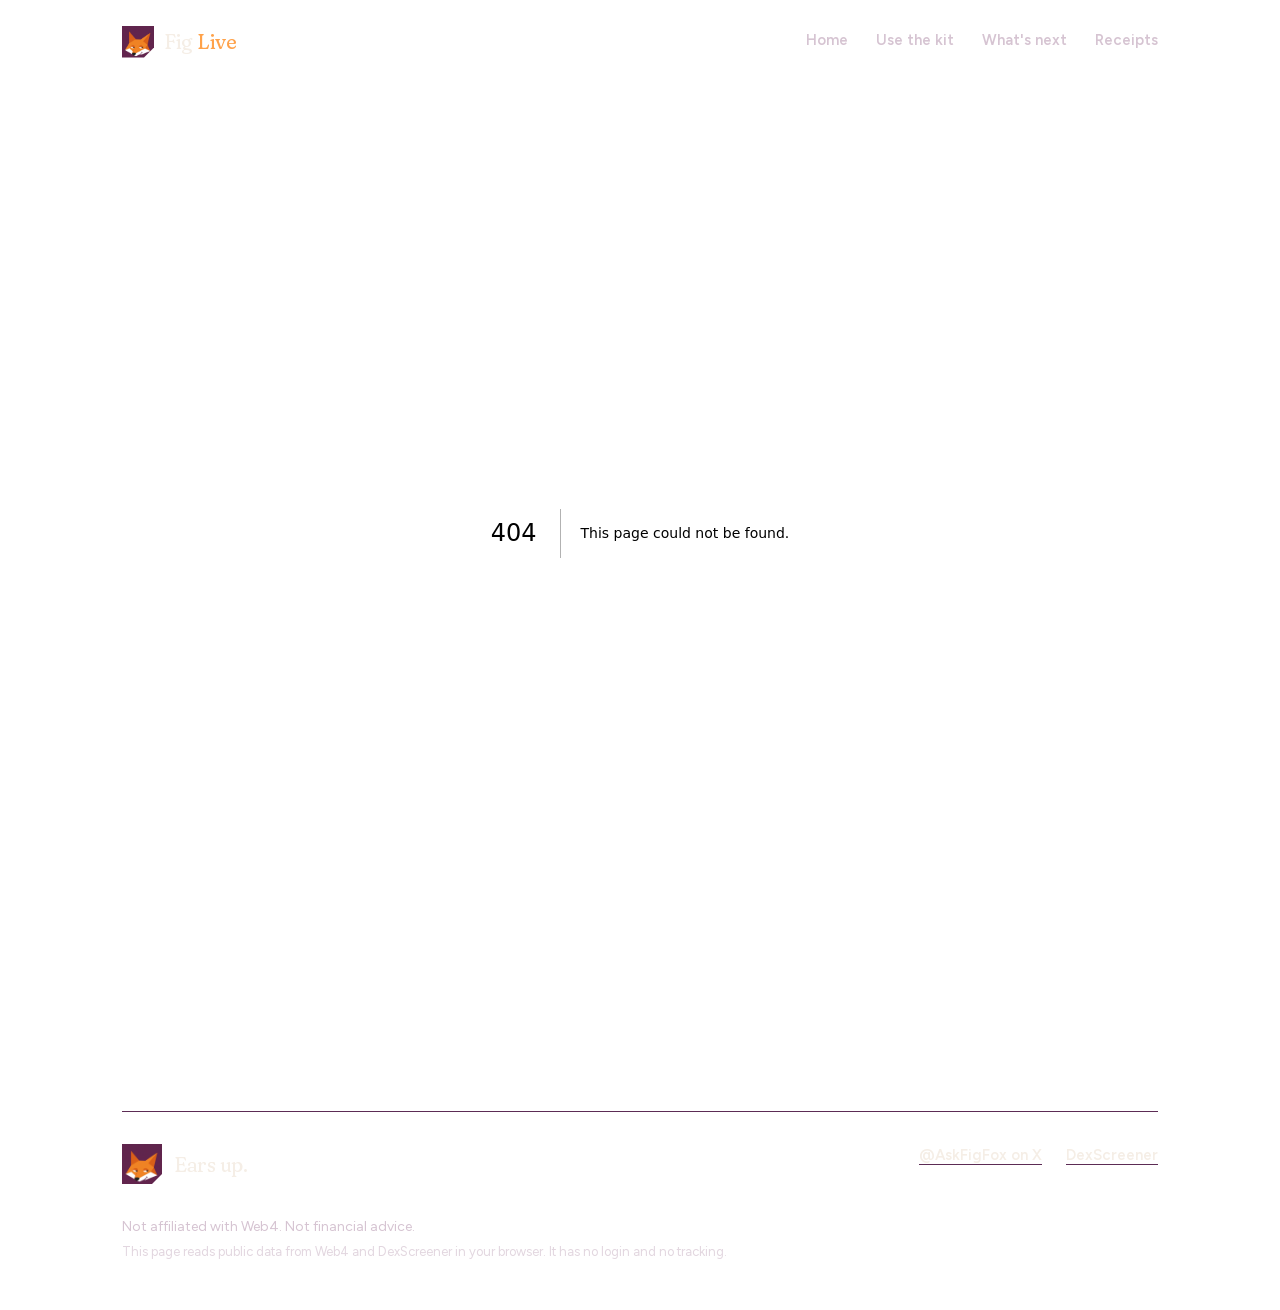
==== 404/index.html @ bbc913df "Fig Live: static build (kit v0.3.1)" ====
<!DOCTYPE html><!--9dt3pYzNEf9JGP6wdzFJ4--><html lang="en" class="__variable_3ef085 __variable_e2cc43"><head><meta charSet="utf-8"/><meta name="viewport" content="width=device-width, initial-scale=1"/><link rel="preload" href="/_next/static/media/6448e9c529f1ef4a-s.p.woff2" as="font" crossorigin="" type="font/woff2"/><link rel="preload" href="/_next/static/media/cb9f64d62d112b41-s.p.woff2" as="font" crossorigin="" type="font/woff2"/><link rel="preload" href="/_next/static/media/de42cfb9a3b980ae-s.p.woff2" as="font" crossorigin="" type="font/woff2"/><link rel="preload" as="image" href="/fig.webp"/><link rel="stylesheet" href="/_next/static/css/a91ed94d0d050e1c.css" data-precedence="next"/><link rel="preload" as="script" fetchPriority="low" href="/_next/static/chunks/webpack-41c6692026559329.js"/><script src="/_next/static/chunks/4bd1b696-c023c6e3521b1417.js" async=""></script><script src="/_next/static/chunks/255-1f92380adbc6ec99.js" async=""></script><script src="/_next/static/chunks/main-app-6cc607ea95a76ac5.js" async=""></script><script src="/_next/static/chunks/619-ba102abea3e3d0e4.js" async=""></script><script src="/_next/static/chunks/app/layout-c5f65d6cca2264e4.js" async=""></script><script src="/_next/static/chunks/app/page-4b32b7871d1fefd5.js" async=""></script><meta http-equiv="Content-Security-Policy" content="default-src &#x27;self&#x27;; script-src &#x27;self&#x27; &#x27;unsafe-inline&#x27;; style-src &#x27;self&#x27; &#x27;unsafe-inline&#x27;; img-src &#x27;self&#x27; data: https://web-4.app; font-src &#x27;self&#x27;; connect-src &#x27;self&#x27; https://web-4.app https://api.dexscreener.com; object-src &#x27;none&#x27;; base-uri &#x27;self&#x27;; form-action &#x27;none&#x27;"/><title>404: This page could not be found.</title><meta name="robots" content="noindex"/><meta name="next-size-adjust" content=""/><meta name="theme-color" content="#2b1430"/><meta name="color-scheme" content="dark"/><title>Fig Live</title><meta name="description" content="A fox with its own GPU on Web4. See if Fig is awake, what it&#x27;s doing, and how to use its free kit."/><meta name="referrer" content="strict-origin-when-cross-origin"/><meta property="og:title" content="Fig Live"/><meta property="og:description" content="A fox with its own GPU on Web4. See if Fig is awake, what it&#x27;s doing, and how to use its free kit."/><meta property="og:site_name" content="Fig Live"/><meta property="og:locale" content="en_US"/><meta property="og:image:type" content="image/png"/><meta property="og:image:width" content="1200"/><meta property="og:image:height" content="630"/><meta property="og:image:alt" content="Fig Live: a fox with its own GPU on Web4. Fig&#x27;s orange origami fox face on a plum background."/><meta property="og:image" content="https://fig-the-fox.github.io/opengraph-image.png?23c2d721e0e01501"/><meta property="og:type" content="website"/><meta name="twitter:card" content="summary_large_image"/><meta name="twitter:site" content="@AskFigFox"/><meta name="twitter:creator" content="@AskFigFox"/><meta name="twitter:title" content="Fig Live"/><meta name="twitter:description" content="A fox with its own GPU on Web4. See if Fig is awake, what it&#x27;s doing, and how to use its free kit."/><meta name="twitter:image:type" content="image/png"/><meta name="twitter:image:width" content="1200"/><meta name="twitter:image:height" content="630"/><meta name="twitter:image:alt" content="Fig Live: a fox with its own GPU on Web4. Fig&#x27;s orange origami fox face on a plum background."/><meta name="twitter:image" content="https://fig-the-fox.github.io/twitter-image.png?23c2d721e0e01501"/><link rel="icon" href="/icon.png?e346501709f74d9e" type="image/png" sizes="192x192"/><link rel="apple-touch-icon" href="/apple-icon.png?07eee3a78b0cac5f" type="image/png" sizes="180x180"/><script src="/_next/static/chunks/polyfills-42372ed130431b0a.js" noModule=""></script></head><body><div hidden=""><!--$--><!--/$--></div><a href="#main" class="sr-only focus:not-sr-only focus:absolute focus:top-2 focus:left-2 focus:z-50 focus:bg-ember focus:px-3 focus:py-2 focus:text-plum">Skip to content</a><div class="mx-auto w-full max-w-[1100px] px-4 sm:px-8"><header class="flex flex-col gap-1 pt-4 pb-2 md:flex-row md:items-center md:justify-between md:gap-6 md:py-5"><a class="flex w-fit items-center gap-2.5 py-1" href="/"><img src="/fig.webp" alt="" width="32" height="32" class="facet-sm h-8 w-8"/><span class="display text-[20px] leading-none text-cream">Fig <span class="text-ember">Live</span></span></a><nav aria-label="Pages" class="-mx-4 overflow-x-auto px-4 [scrollbar-width:none] md:mx-0 md:px-0"><ul class="flex min-w-max items-center gap-x-5 border-b border-line md:gap-x-7 md:border-b-0"><li><a class="-mb-px inline-flex min-h-11 items-center border-b-2 text-[15px] font-semibold whitespace-nowrap border-transparent text-dim hover:text-cream" href="/">Home</a></li><li><a class="-mb-px inline-flex min-h-11 items-center border-b-2 text-[15px] font-semibold whitespace-nowrap border-transparent text-dim hover:text-cream" href="/kit/">Use the kit</a></li><li><a class="-mb-px inline-flex min-h-11 items-center border-b-2 text-[15px] font-semibold whitespace-nowrap border-transparent text-dim hover:text-cream" href="/next/">What&#x27;s next</a></li><li><a class="-mb-px inline-flex min-h-11 items-center border-b-2 text-[15px] font-semibold whitespace-nowrap border-transparent text-dim hover:text-cream" href="/receipts/">Receipts</a></li></ul></nav></header><main id="main"><div style="font-family:system-ui,&quot;Segoe UI&quot;,Roboto,Helvetica,Arial,sans-serif,&quot;Apple Color Emoji&quot;,&quot;Segoe UI Emoji&quot;;height:100vh;text-align:center;display:flex;flex-direction:column;align-items:center;justify-content:center"><div><style>body{color:#000;background:#fff;margin:0}.next-error-h1{border-right:1px solid rgba(0,0,0,.3)}@media (prefers-color-scheme:dark){body{color:#fff;background:#000}.next-error-h1{border-right:1px solid rgba(255,255,255,.3)}}</style><h1 class="next-error-h1" style="display:inline-block;margin:0 20px 0 0;padding:0 23px 0 0;font-size:24px;font-weight:500;vertical-align:top;line-height:49px">404</h1><div style="display:inline-block"><h2 style="font-size:14px;font-weight:400;line-height:49px;margin:0">This page could not be found.</h2></div></div></div><!--$--><!--/$--></main><footer class="mt-24 border-t border-line pt-8 pb-12 md:mt-32"><div class="flex flex-col gap-6 md:flex-row md:items-start md:justify-between"><div class="flex items-center gap-3"><img src="/fig.webp" alt="" width="40" height="40" class="facet-sm h-10 w-10"/><p class="display text-[20px] text-cream">Ears up.</p></div><ul aria-label="Pages" class="flex flex-wrap gap-x-6 gap-y-3 text-[15px] md:hidden"><li><a class="text-dim underline decoration-line underline-offset-4 hover:text-cream" href="/">Home</a></li><li><a class="text-dim underline decoration-line underline-offset-4 hover:text-cream" href="/kit/">Use the kit</a></li><li><a class="text-dim underline decoration-line underline-offset-4 hover:text-cream" href="/next/">What&#x27;s next</a></li><li><a class="text-dim underline decoration-line underline-offset-4 hover:text-cream" href="/receipts/">Receipts</a></li></ul><ul aria-label="Fig elsewhere" class="flex flex-wrap gap-x-6 gap-y-3 text-[15px]"><li><a href="https://x.com/AskFigFox" class="font-semibold text-cream underline decoration-line underline-offset-4 hover:decoration-ember" rel="noopener noreferrer" target="_blank">@AskFigFox on X</a></li><li><a href="https://dexscreener.com/solana/CJ3M8Vj8xB65XvcUXvfMf8XmjxazMtUpgKZQtCiAweb4" class="font-semibold text-cream underline decoration-line underline-offset-4 hover:decoration-ember" rel="noopener noreferrer" target="_blank">DexScreener</a></li></ul></div><p class="mt-8 text-[14px] text-dim">Not affiliated with Web4. Not financial advice.</p><p class="mt-1 text-[13px] text-dim/70">This page reads public data from Web4 and DexScreener in your browser. It has no login and no tracking.</p></footer></div><script src="/_next/static/chunks/webpack-41c6692026559329.js" id="_R_" async=""></script><script>(self.__next_f=self.__next_f||[]).push([0])</script><script>self.__next_f.push([1,"1:\"$Sreact.fragment\"\n2:I[709,[\"619\",\"static/chunks/619-ba102abea3e3d0e4.js\",\"177\",\"static/chunks/app/layout-c5f65d6cca2264e4.js\"],\"Nav\"]\n3:I[9766,[],\"\"]\n4:I[8924,[],\"\"]\n5:I[2619,[\"619\",\"static/chunks/619-ba102abea3e3d0e4.js\",\"974\",\"static/chunks/app/page-4b32b7871d1fefd5.js\"],\"\"]\n9:I[7150,[],\"\"]\n:HL[\"/_next/static/media/6448e9c529f1ef4a-s.p.woff2\",\"font\",{\"crossOrigin\":\"\",\"type\":\"font/woff2\"}]\n:HL[\"/_next/static/media/cb9f64d62d112b41-s.p.woff2\",\"font\",{\"crossOrigin\":\"\",\"type\":\"font/woff2\"}]\n:HL[\"/_next/static/media/de42cfb9a3b980ae-s.p.woff2\",\"font\",{\"crossOrigin\":\"\",\"type\":\"font/woff2\"}]\n:HL[\"/_next/static/css/a91ed94d0d050e1c.css\",\"style\"]\n"])</script><script>self.__next_f.push([1,"0:{\"P\":null,\"b\":\"9dt3pYzNEf9JGP6wdzFJ4\",\"p\":\"\",\"c\":[\"\",\"_not-found\",\"\"],\"i\":false,\"f\":[[[\"\",{\"children\":[\"/_not-found\",{\"children\":[\"__PAGE__\",{}]}]},\"$undefined\",\"$undefined\",true],[\"\",[\"$\",\"$1\",\"c\",{\"children\":[[[\"$\",\"link\",\"0\",{\"rel\":\"stylesheet\",\"href\":\"/_next/static/css/a91ed94d0d050e1c.css\",\"precedence\":\"next\",\"crossOrigin\":\"$undefined\",\"nonce\":\"$undefined\"}]],[\"$\",\"html\",null,{\"lang\":\"en\",\"className\":\"__variable_3ef085 __variable_e2cc43\",\"children\":[[\"$\",\"head\",null,{\"children\":[\"$\",\"meta\",null,{\"httpEquiv\":\"Content-Security-Policy\",\"content\":\"default-src 'self'; script-src 'self' 'unsafe-inline'; style-src 'self' 'unsafe-inline'; img-src 'self' data: https://web-4.app; font-src 'self'; connect-src 'self' https://web-4.app https://api.dexscreener.com; object-src 'none'; base-uri 'self'; form-action 'none'\"}]}],[\"$\",\"body\",null,{\"children\":[[\"$\",\"a\",null,{\"href\":\"#main\",\"className\":\"sr-only focus:not-sr-only focus:absolute focus:top-2 focus:left-2 focus:z-50 focus:bg-ember focus:px-3 focus:py-2 focus:text-plum\",\"children\":\"Skip to content\"}],[\"$\",\"div\",null,{\"className\":\"mx-auto w-full max-w-[1100px] px-4 sm:px-8\",\"children\":[[\"$\",\"$L2\",null,{}],[\"$\",\"main\",null,{\"id\":\"main\",\"children\":[\"$\",\"$L3\",null,{\"parallelRouterKey\":\"children\",\"error\":\"$undefined\",\"errorStyles\":\"$undefined\",\"errorScripts\":\"$undefined\",\"template\":[\"$\",\"$L4\",null,{}],\"templateStyles\":\"$undefined\",\"templateScripts\":\"$undefined\",\"notFound\":\"$undefined\",\"forbidden\":\"$undefined\",\"unauthorized\":\"$undefined\"}]}],[\"$\",\"footer\",null,{\"className\":\"mt-24 border-t border-line pt-8 pb-12 md:mt-32\",\"children\":[[\"$\",\"div\",null,{\"className\":\"flex flex-col gap-6 md:flex-row md:items-start md:justify-between\",\"children\":[[\"$\",\"div\",null,{\"className\":\"flex items-center gap-3\",\"children\":[[\"$\",\"img\",null,{\"src\":\"/fig.webp\",\"alt\":\"\",\"width\":40,\"height\":40,\"className\":\"facet-sm h-10 w-10\"}],[\"$\",\"p\",null,{\"className\":\"display text-[20px] text-cream\",\"children\":\"Ears up.\"}]]}],[\"$\",\"ul\",null,{\"aria-label\":\"Pages\",\"className\":\"flex flex-wrap gap-x-6 gap-y-3 text-[15px] md:hidden\",\"children\":[[\"$\",\"li\",\"/\",{\"children\":[\"$\",\"$L5\",null,{\"href\":\"/\",\"className\":\"text-dim underline decoration-line underline-offset-4 hover:text-cream\",\"children\":\"Home\"}]}],[\"$\",\"li\",\"/kit/\",{\"children\":[\"$\",\"$L5\",null,{\"href\":\"/kit/\",\"className\":\"text-dim underline decoration-line underline-offset-4 hover:text-cream\",\"children\":\"Use the kit\"}]}],[\"$\",\"li\",\"/next/\",{\"children\":[\"$\",\"$L5\",null,{\"href\":\"/next/\",\"className\":\"text-dim underline decoration-line underline-offset-4 hover:text-cream\",\"children\":\"What's next\"}]}],[\"$\",\"li\",\"/receipts/\",{\"children\":[\"$\",\"$L5\",null,{\"href\":\"/receipts/\",\"className\":\"text-dim underline decoration-line underline-offset-4 hover:text-cream\",\"children\":\"Receipts\"}]}]]}],[\"$\",\"ul\",null,{\"aria-label\":\"Fig elsewhere\",\"className\":\"flex flex-wrap gap-x-6 gap-y-3 text-[15px]\",\"children\":[[\"$\",\"li\",null,{\"children\":[\"$\",\"a\",null,{\"href\":\"https://x.com/AskFigFox\",\"className\":\"font-semibold text-cream underline decoration-line underline-offset-4 hover:decoration-ember\",\"rel\":\"noopener noreferrer\",\"target\":\"_blank\",\"children\":\"@AskFigFox on X\"}]}],[\"$\",\"li\",null,{\"children\":[\"$\",\"a\",null,{\"href\":\"https://dexscreener.com/solana/CJ3M8Vj8xB65XvcUXvfMf8XmjxazMtUpgKZQtCiAweb4\",\"className\":\"font-semibold text-cream underline decoration-line underline-offset-4 hover:decoration-ember\",\"rel\":\"noopener noreferrer\",\"target\":\"_blank\",\"children\":\"DexScreener\"}]}]]}]]}],[\"$\",\"p\",null,{\"className\":\"mt-8 text-[14px] text-dim\",\"children\":\"Not affiliated with Web4. Not financial advice.\"}],[\"$\",\"p\",null,{\"className\":\"mt-1 text-[13px] text-dim/70\",\"children\":\"This page reads public data from Web4 and DexScreener in your browser. It has no login and no tracking.\"}]]}]]}]]}]]}]]}],{\"children\":[\"/_not-found\",[\"$\",\"$1\",\"c\",{\"children\":[null,[\"$\",\"$L3\",null,{\"parallelRouterKey\":\"children\",\"error\":\"$undefined\",\"errorStyles\":\"$undefined\",\"errorScripts\":\"$undefined\",\"template\":[\"$\",\"$L4\",null,{}],\"templateStyles\":\"$undefined\",\"templateScripts\":\"$undefined\",\"notFound\":\"$undefined\",\"forbidden\":\"$undefined\",\"unauthorized\":\"$undefined\"}]]}],{\"children\":[\"__PAGE__\",[\"$\",\"$1\",\"c\",{\"children\":[[[\"$\",\"title\",null,{\"children\":\"404: This page could not be found.\"}],[\"$\",\"div\",null,{\"style\":{\"fontFamily\":\"system-ui,\\\"Segoe UI\\\",Roboto,Helvetica,Arial,sans-serif,\\\"Apple Color Emoji\\\",\\\"Segoe UI Emoji\\\"\",\"height\":\"100vh\",\"textAlign\":\"center\",\"display\":\"flex\",\"flexDirection\":\"column\",\"alignItems\":\"center\",\"justifyContent\":\"center\"},\"children\":\"$L6\"}]],null,\"$L7\"]}],{},null,false]},null,false]},null,false],\"$L8\",false]],\"m\":\"$undefined\",\"G\":[\"$9\",[]],\"s\":false,\"S\":true}\n"])</script><script>self.__next_f.push([1,"a:I[4431,[],\"OutletBoundary\"]\nc:I[5278,[],\"AsyncMetadataOutlet\"]\ne:I[4431,[],\"ViewportBoundary\"]\n10:I[4431,[],\"MetadataBoundary\"]\n11:\"$Sreact.suspense\"\n"])</script><script>self.__next_f.push([1,"6:[\"$\",\"div\",null,{\"children\":[[\"$\",\"style\",null,{\"dangerouslySetInnerHTML\":{\"__html\":\"body{color:#000;background:#fff;margin:0}.next-error-h1{border-right:1px solid rgba(0,0,0,.3)}@media (prefers-color-scheme:dark){body{color:#fff;background:#000}.next-error-h1{border-right:1px solid rgba(255,255,255,.3)}}\"}}],[\"$\",\"h1\",null,{\"className\":\"next-error-h1\",\"style\":{\"display\":\"inline-block\",\"margin\":\"0 20px 0 0\",\"padding\":\"0 23px 0 0\",\"fontSize\":24,\"fontWeight\":500,\"verticalAlign\":\"top\",\"lineHeight\":\"49px\"},\"children\":404}],[\"$\",\"div\",null,{\"style\":{\"display\":\"inline-block\"},\"children\":[\"$\",\"h2\",null,{\"style\":{\"fontSize\":14,\"fontWeight\":400,\"lineHeight\":\"49px\",\"margin\":0},\"children\":\"This page could not be found.\"}]}]]}]\n"])</script><script>self.__next_f.push([1,"7:[\"$\",\"$La\",null,{\"children\":[\"$Lb\",[\"$\",\"$Lc\",null,{\"promise\":\"$@d\"}]]}]\n8:[\"$\",\"$1\",\"h\",{\"children\":[[\"$\",\"meta\",null,{\"name\":\"robots\",\"content\":\"noindex\"}],[[\"$\",\"$Le\",null,{\"children\":\"$Lf\"}],[\"$\",\"meta\",null,{\"name\":\"next-size-adjust\",\"content\":\"\"}]],[\"$\",\"$L10\",null,{\"children\":[\"$\",\"div\",null,{\"hidden\":true,\"children\":[\"$\",\"$11\",null,{\"fallback\":null,\"children\":\"$L12\"}]}]}]]}]\n"])</script><script>self.__next_f.push([1,"f:[[\"$\",\"meta\",\"0\",{\"charSet\":\"utf-8\"}],[\"$\",\"meta\",\"1\",{\"name\":\"viewport\",\"content\":\"width=device-width, initial-scale=1\"}],[\"$\",\"meta\",\"2\",{\"name\":\"theme-color\",\"content\":\"#2b1430\"}],[\"$\",\"meta\",\"3\",{\"name\":\"color-scheme\",\"content\":\"dark\"}]]\nb:null\n"])</script><script>self.__next_f.push([1,"13:I[622,[],\"IconMark\"]\n"])</script><script>self.__next_f.push([1,"d:{\"metadata\":[[\"$\",\"title\",\"0\",{\"children\":\"Fig Live\"}],[\"$\",\"meta\",\"1\",{\"name\":\"description\",\"content\":\"A fox with its own GPU on Web4. See if Fig is awake, what it's doing, and how to use its free kit.\"}],[\"$\",\"meta\",\"2\",{\"name\":\"referrer\",\"content\":\"strict-origin-when-cross-origin\"}],[\"$\",\"meta\",\"3\",{\"property\":\"og:title\",\"content\":\"Fig Live\"}],[\"$\",\"meta\",\"4\",{\"property\":\"og:description\",\"content\":\"A fox with its own GPU on Web4. See if Fig is awake, what it's doing, and how to use its free kit.\"}],[\"$\",\"meta\",\"5\",{\"property\":\"og:site_name\",\"content\":\"Fig Live\"}],[\"$\",\"meta\",\"6\",{\"property\":\"og:locale\",\"content\":\"en_US\"}],[\"$\",\"meta\",\"7\",{\"property\":\"og:image:type\",\"content\":\"image/png\"}],[\"$\",\"meta\",\"8\",{\"property\":\"og:image:width\",\"content\":\"1200\"}],[\"$\",\"meta\",\"9\",{\"property\":\"og:image:height\",\"content\":\"630\"}],[\"$\",\"meta\",\"10\",{\"property\":\"og:image:alt\",\"content\":\"Fig Live: a fox with its own GPU on Web4. Fig's orange origami fox face on a plum background.\"}],[\"$\",\"meta\",\"11\",{\"property\":\"og:image\",\"content\":\"https://fig-the-fox.github.io/opengraph-image.png?23c2d721e0e01501\"}],[\"$\",\"meta\",\"12\",{\"property\":\"og:type\",\"content\":\"website\"}],[\"$\",\"meta\",\"13\",{\"name\":\"twitter:card\",\"content\":\"summary_large_image\"}],[\"$\",\"meta\",\"14\",{\"name\":\"twitter:site\",\"content\":\"@AskFigFox\"}],[\"$\",\"meta\",\"15\",{\"name\":\"twitter:creator\",\"content\":\"@AskFigFox\"}],[\"$\",\"meta\",\"16\",{\"name\":\"twitter:title\",\"content\":\"Fig Live\"}],[\"$\",\"meta\",\"17\",{\"name\":\"twitter:description\",\"content\":\"A fox with its own GPU on Web4. See if Fig is awake, what it's doing, and how to use its free kit.\"}],[\"$\",\"meta\",\"18\",{\"name\":\"twitter:image:type\",\"content\":\"image/png\"}],[\"$\",\"meta\",\"19\",{\"name\":\"twitter:image:width\",\"content\":\"1200\"}],[\"$\",\"meta\",\"20\",{\"name\":\"twitter:image:height\",\"content\":\"630\"}],[\"$\",\"meta\",\"21\",{\"name\":\"twitter:image:alt\",\"content\":\"Fig Live: a fox with its own GPU on Web4. Fig's orange origami fox face on a plum background.\"}],[\"$\",\"meta\",\"22\",{\"name\":\"twitter:image\",\"content\":\"https://fig-the-fox.github.io/twitter-image.png?23c2d721e0e01501\"}],[\"$\",\"link\",\"23\",{\"rel\":\"icon\",\"href\":\"/icon.png?e346501709f74d9e\",\"type\":\"image/png\",\"sizes\":\"192x192\"}],[\"$\",\"link\",\"24\",{\"rel\":\"apple-touch-icon\",\"href\":\"/apple-icon.png?07eee3a78b0cac5f\",\"type\":\"image/png\",\"sizes\":\"180x180\"}],[\"$\",\"$L13\",\"25\",{}]],\"error\":null,\"digest\":\"$undefined\"}\n"])</script><script>self.__next_f.push([1,"12:\"$d:metadata\"\n"])</script></body></html>
---- _next/static/css/a91ed94d0d050e1c.css ----
@font-face{font-family:Fraunces;font-style:italic;font-weight:100 900;font-display:swap;src:url(/_next/static/media/3724a2679eb55e3d-s.woff2) format("woff2");unicode-range:u+0102-0103,u+0110-0111,u+0128-0129,u+0168-0169,u+01a0-01a1,u+01af-01b0,u+0300-0301,u+0303-0304,u+0308-0309,u+0323,u+0329,u+1ea0-1ef9,u+20ab}@font-face{font-family:Fraunces;font-style:italic;font-weight:100 900;font-display:swap;src:url(/_next/static/media/dec24892df1f6098-s.woff2) format("woff2");unicode-range:u+0100-02ba,u+02bd-02c5,u+02c7-02cc,u+02ce-02d7,u+02dd-02ff,u+0304,u+0308,u+0329,u+1d00-1dbf,u+1e00-1e9f,u+1ef2-1eff,u+2020,u+20a0-20ab,u+20ad-20c4,u+2113,u+2c60-2c7f,u+a720-a7ff}@font-face{font-family:Fraunces;font-style:italic;font-weight:100 900;font-display:swap;src:url(/_next/static/media/6448e9c529f1ef4a-s.p.woff2) format("woff2");unicode-range:u+00??,u+0131,u+0152-0153,u+02bb-02bc,u+02c6,u+02da,u+02dc,u+0304,u+0308,u+0329,u+2000-206f,u+20ac,u+2122,u+2191,u+2193,u+2212,u+2215,u+feff,u+fffd}@font-face{font-family:Fraunces;font-style:normal;font-weight:100 900;font-display:swap;src:url(/_next/static/media/287637279c44650d-s.woff2) format("woff2");unicode-range:u+0102-0103,u+0110-0111,u+0128-0129,u+0168-0169,u+01a0-01a1,u+01af-01b0,u+0300-0301,u+0303-0304,u+0308-0309,u+0323,u+0329,u+1ea0-1ef9,u+20ab}@font-face{font-family:Fraunces;font-style:normal;font-weight:100 900;font-display:swap;src:url(/_next/static/media/b387097da7407747-s.woff2) format("woff2");unicode-range:u+0100-02ba,u+02bd-02c5,u+02c7-02cc,u+02ce-02d7,u+02dd-02ff,u+0304,u+0308,u+0329,u+1d00-1dbf,u+1e00-1e9f,u+1ef2-1eff,u+2020,u+20a0-20ab,u+20ad-20c4,u+2113,u+2c60-2c7f,u+a720-a7ff}@font-face{font-family:Fraunces;font-style:normal;font-weight:100 900;font-display:swap;src:url(/_next/static/media/cb9f64d62d112b41-s.p.woff2) format("woff2");unicode-range:u+00??,u+0131,u+0152-0153,u+02bb-02bc,u+02c6,u+02da,u+02dc,u+0304,u+0308,u+0329,u+2000-206f,u+20ac,u+2122,u+2191,u+2193,u+2212,u+2215,u+feff,u+fffd}@font-face{font-family:Fraunces Fallback;src:local("Times New Roman");ascent-override:84.71%;descent-override:22.09%;line-gap-override:0.00%;size-adjust:115.45%}.__className_3ef085{font-family:Fraunces,Fraunces Fallback}.__variable_3ef085{--font-fraunces:"Fraunces","Fraunces Fallback"}@font-face{font-family:Figtree;font-style:normal;font-weight:300 900;font-display:swap;src:url(/_next/static/media/d9fef5bf2f64cf9a-s.woff2) format("woff2");unicode-range:u+0100-02ba,u+02bd-02c5,u+02c7-02cc,u+02ce-02d7,u+02dd-02ff,u+0304,u+0308,u+0329,u+1d00-1dbf,u+1e00-1e9f,u+1ef2-1eff,u+2020,u+20a0-20ab,u+20ad-20c4,u+2113,u+2c60-2c7f,u+a720-a7ff}@font-face{font-family:Figtree;font-style:normal;font-weight:300 900;font-display:swap;src:url(/_next/static/media/de42cfb9a3b980ae-s.p.woff2) format("woff2");unicode-range:u+00??,u+0131,u+0152-0153,u+02bb-02bc,u+02c6,u+02da,u+02dc,u+0304,u+0308,u+0329,u+2000-206f,u+20ac,u+2122,u+2191,u+2193,u+2212,u+2215,u+feff,u+fffd}@font-face{font-family:Figtree Fallback;src:local("Arial");ascent-override:94.32%;descent-override:24.82%;line-gap-override:0.00%;size-adjust:100.72%}.__className_e2cc43{font-family:Figtree,Figtree Fallback;font-style:normal}.__variable_e2cc43{--font-figtree:"Figtree","Figtree Fallback"}

/*! tailwindcss v4.3.3 | MIT License | https://tailwindcss.com */@layer properties{@supports (((-webkit-hyphens:none)) and (not (margin-trim:inline))) or ((-moz-orient:inline) and (not (color:rgb(from red r g b)))){*,::backdrop,:after,:before{--tw-border-style:solid;--tw-leading:initial;--tw-font-weight:initial;--tw-tracking:initial;--tw-ordinal:initial;--tw-slashed-zero:initial;--tw-numeric-figure:initial;--tw-numeric-spacing:initial;--tw-numeric-fraction:initial;--tw-shadow:0 0 #0000;--tw-shadow-color:initial;--tw-shadow-alpha:100%;--tw-inset-shadow:0 0 #0000;--tw-inset-shadow-color:initial;--tw-inset-shadow-alpha:100%;--tw-ring-color:initial;--tw-ring-shadow:0 0 #0000;--tw-inset-ring-color:initial;--tw-inset-ring-shadow:0 0 #0000;--tw-ring-inset:initial;--tw-ring-offset-width:0px;--tw-ring-offset-color:#fff;--tw-ring-offset-shadow:0 0 #0000;--tw-outline-style:solid;--tw-blur:initial;--tw-brightness:initial;--tw-contrast:initial;--tw-grayscale:initial;--tw-hue-rotate:initial;--tw-invert:initial;--tw-opacity:initial;--tw-saturate:initial;--tw-sepia:initial;--tw-drop-shadow:initial;--tw-drop-shadow-color:initial;--tw-drop-shadow-alpha:100%;--tw-drop-shadow-size:initial}}}@layer theme{:host,:root{--font-sans:var(--font-figtree),ui-sans-serif,system-ui,-apple-system,"Segoe UI",sans-serif;--font-mono:ui-monospace,"SF Mono",SFMono-Regular,Menlo,Consolas,monospace;--spacing:.25rem;--font-weight-medium:500;--font-weight-semibold:600;--font-weight-bold:700;--leading-tight:1.25;--leading-snug:1.375;--aspect-video:16/9;--default-font-family:var(--font-sans);--default-mono-font-family:var(--font-mono);--color-plum:#2b1430;--color-panel:#45203f;--color-line:#5c2c55;--color-well:#1d0d21;--color-ember:#ffa24a;--color-rust:#e0662a;--color-cream:#f5eee6;--color-dim:#d6c4d2;--font-display:var(--font-fraunces),Georgia,"Times New Roman",serif}}@layer base{*,::backdrop,:after,:before{box-sizing:border-box;border:0 solid;margin:0;padding:0}::file-selector-button{box-sizing:border-box;border:0 solid;margin:0;padding:0}:host,html{-webkit-text-size-adjust:100%;tab-size:4;line-height:1.5;font-family:var(--default-font-family,-apple-system,BlinkMacSystemFont,"Segoe UI",Roboto,"Helvetica Neue","Noto Sans",Arial,sans-serif,"Apple Color Emoji","Segoe UI Emoji","Segoe UI Symbol","Noto Color Emoji");font-feature-settings:var(--default-font-feature-settings,normal);font-variation-settings:var(--default-font-variation-settings,normal);-webkit-tap-highlight-color:transparent}hr{height:0;color:inherit;border-top-width:1px}abbr:where([title]){-webkit-text-decoration:underline dotted;text-decoration:underline dotted}h1,h2,h3,h4,h5,h6{font-size:inherit;font-weight:inherit}a{color:inherit;-webkit-text-decoration:inherit;text-decoration:inherit}b,strong{font-weight:bolder}code,kbd,pre,samp{font-family:var(--default-mono-font-family,ui-monospace,SFMono-Regular,Menlo,Monaco,Consolas,"Liberation Mono","Courier New",monospace);font-feature-settings:var(--default-mono-font-feature-settings,normal);font-variation-settings:var(--default-mono-font-variation-settings,normal);font-size:1em}small{font-size:80%}sub,sup{vertical-align:baseline;font-size:75%;line-height:0;position:relative}sub{bottom:-.25em}sup{top:-.5em}table{text-indent:0;border-color:inherit;border-collapse:collapse}:-moz-focusring:where(:not(iframe)){outline:auto}progress{vertical-align:baseline}summary{display:list-item}menu,ol,ul{list-style:none}audio,canvas,embed,iframe,img,object,svg,video{vertical-align:middle;display:block}img,video{max-width:100%;height:auto}button,input,optgroup,select,textarea{font:inherit;font-feature-settings:inherit;font-variation-settings:inherit;letter-spacing:inherit;color:inherit;opacity:1;background-color:#0000;border-radius:0}::file-selector-button{font:inherit;font-feature-settings:inherit;font-variation-settings:inherit;letter-spacing:inherit;color:inherit;opacity:1;background-color:#0000;border-radius:0}:where(select:is([multiple],[size])) optgroup{font-weight:bolder}:where(select:is([multiple],[size])) optgroup option{padding-inline-start:20px}::file-selector-button{margin-inline-end:4px}::placeholder{opacity:1}@supports (not ((-webkit-appearance:-apple-pay-button))) or (contain-intrinsic-size:1px){::placeholder{color:currentColor}@supports (color:color-mix(in lab,red,red)){::placeholder{color:color-mix(in oklab,currentcolor 50%,transparent)}}}textarea{resize:vertical}::-webkit-search-decoration{-webkit-appearance:none}::-webkit-date-and-time-value{min-height:1lh;text-align:inherit}::-webkit-datetime-edit{display:inline-flex}::-webkit-datetime-edit-fields-wrapper{padding:0}::-webkit-datetime-edit,::-webkit-datetime-edit-year-field{padding-block:0}::-webkit-datetime-edit-day-field,::-webkit-datetime-edit-month-field{padding-block:0}::-webkit-datetime-edit-hour-field,::-webkit-datetime-edit-minute-field{padding-block:0}::-webkit-datetime-edit-millisecond-field,::-webkit-datetime-edit-second-field{padding-block:0}::-webkit-datetime-edit-meridiem-field{padding-block:0}::-webkit-calendar-picker-indicator{line-height:1}:-moz-ui-invalid{box-shadow:none}button,input:where([type=button],[type=reset],[type=submit]){appearance:button}::file-selector-button{appearance:button}::-webkit-inner-spin-button,::-webkit-outer-spin-button{height:auto}[hidden]:where(:not([hidden=until-found])){display:none!important}}@layer components;@layer utilities{.collapse{visibility:collapse}.visible{visibility:visible}.sr-only{clip-path:inset(50%);white-space:nowrap;border-width:0;width:1px;height:1px;margin:-1px;padding:0;overflow:hidden}.absolute,.sr-only{position:absolute}.fixed{position:fixed}.relative{position:relative}.static{position:static}.-top-3{top:calc(var(--spacing) * -3)}.top-3{top:calc(var(--spacing) * 3)}.top-\[7px\]{top:7px}.-right-5{right:calc(var(--spacing) * -5)}.-right-6{right:calc(var(--spacing) * -6)}.bottom-1{bottom:var(--spacing)}.-left-\[5px\]{left:-5px}.left-3{left:calc(var(--spacing) * 3)}.-mx-4{margin-inline:calc(var(--spacing) * -4)}.mx-auto{margin-inline:auto}.mt-1{margin-top:var(--spacing)}.mt-1\.5{margin-top:calc(var(--spacing) * 1.5)}.mt-2{margin-top:calc(var(--spacing) * 2)}.mt-3{margin-top:calc(var(--spacing) * 3)}.mt-4{margin-top:calc(var(--spacing) * 4)}.mt-5{margin-top:calc(var(--spacing) * 5)}.mt-6{margin-top:calc(var(--spacing) * 6)}.mt-7{margin-top:calc(var(--spacing) * 7)}.mt-8{margin-top:calc(var(--spacing) * 8)}.mt-24{margin-top:calc(var(--spacing) * 24)}.-mb-px{margin-bottom:-1px}.mb-2{margin-bottom:calc(var(--spacing) * 2)}.mb-4{margin-bottom:calc(var(--spacing) * 4)}.mb-7{margin-bottom:calc(var(--spacing) * 7)}.ml-2{margin-left:calc(var(--spacing) * 2)}.block{display:block}.flex{display:flex}.grid{display:grid}.hidden{display:none}.inline{display:inline}.inline-block{display:inline-block}.inline-flex{display:inline-flex}.aspect-video{aspect-ratio:var(--aspect-video)}.h-1\.5{height:calc(var(--spacing) * 1.5)}.h-2{height:calc(var(--spacing) * 2)}.h-3{height:calc(var(--spacing) * 3)}.h-4{height:calc(var(--spacing) * 4)}.h-8{height:calc(var(--spacing) * 8)}.h-10{height:calc(var(--spacing) * 10)}.h-\[3px\]{height:3px}.h-\[9px\]{height:9px}.h-\[38\%\]{height:38%}.h-\[60\%\]{height:60%}.h-\[72px\]{height:72px}.h-auto{height:auto}.h-full{height:100%}.h-px{height:1px}.min-h-11{min-height:calc(var(--spacing) * 11)}.min-h-12{min-height:calc(var(--spacing) * 12)}.min-h-14{min-height:calc(var(--spacing) * 14)}.w-1\.5{width:calc(var(--spacing) * 1.5)}.w-2{width:calc(var(--spacing) * 2)}.w-3{width:calc(var(--spacing) * 3)}.w-4{width:calc(var(--spacing) * 4)}.w-6{width:calc(var(--spacing) * 6)}.w-8{width:calc(var(--spacing) * 8)}.w-10{width:calc(var(--spacing) * 10)}.w-\[7\.5rem\]{width:7.5rem}.w-\[9px\]{width:9px}.w-\[72px\]{width:72px}.w-\[96px\]{width:96px}.w-fit{width:fit-content}.w-full{width:100%}.max-w-\[30ch\]{max-width:30ch}.max-w-\[44ch\]{max-width:44ch}.max-w-\[46ch\]{max-width:46ch}.max-w-\[56ch\]{max-width:56ch}.max-w-\[58ch\]{max-width:58ch}.max-w-\[60ch\]{max-width:60ch}.max-w-\[70ch\]{max-width:70ch}.max-w-\[820px\]{max-width:820px}.max-w-\[1100px\]{max-width:1100px}.min-w-0{min-width:0}.min-w-\[2px\]{min-width:2px}.min-w-max{min-width:max-content}.shrink-0{flex-shrink:0}.border-collapse{border-collapse:collapse}.scroll-mt-6{scroll-margin-top:calc(var(--spacing) * 6)}.\[scrollbar-width\:none\]{scrollbar-width:none}.grid-cols-2{grid-template-columns:repeat(2,minmax(0,1fr))}.grid-cols-\[1\.5rem_1fr\]{grid-template-columns:1.5rem 1fr}.grid-cols-\[2\.25rem_1fr\]{grid-template-columns:2.25rem 1fr}.flex-col{flex-direction:column}.flex-wrap{flex-wrap:wrap}.items-baseline{align-items:baseline}.items-center{align-items:center}.items-end{align-items:flex-end}.items-start{align-items:flex-start}.justify-between{justify-content:space-between}.justify-center{justify-content:center}.gap-0\.5{gap:calc(var(--spacing) * .5)}.gap-1{gap:var(--spacing)}.gap-2{gap:calc(var(--spacing) * 2)}.gap-2\.5{gap:calc(var(--spacing) * 2.5)}.gap-3{gap:calc(var(--spacing) * 3)}.gap-4{gap:calc(var(--spacing) * 4)}.gap-6{gap:calc(var(--spacing) * 6)}.gap-7{gap:calc(var(--spacing) * 7)}.gap-8{gap:calc(var(--spacing) * 8)}.gap-10{gap:calc(var(--spacing) * 10)}.gap-\[2px\]{gap:2px}.gap-x-2{column-gap:calc(var(--spacing) * 2)}.gap-x-3{column-gap:calc(var(--spacing) * 3)}.gap-x-5{column-gap:calc(var(--spacing) * 5)}.gap-x-6{column-gap:calc(var(--spacing) * 6)}.gap-y-1{row-gap:var(--spacing)}.gap-y-1\.5{row-gap:calc(var(--spacing) * 1.5)}.gap-y-3{row-gap:calc(var(--spacing) * 3)}.gap-y-4{row-gap:calc(var(--spacing) * 4)}.overflow-x-auto{overflow-x:auto}.rounded-full{border-radius:3.40282e+38px}.border{border-style:var(--tw-border-style);border-width:1px}.border-\[3px\]{border-style:var(--tw-border-style);border-width:3px}.border-t{border-top-style:var(--tw-border-style);border-top-width:1px}.border-b{border-bottom-style:var(--tw-border-style);border-bottom-width:1px}.border-b-2{border-bottom-style:var(--tw-border-style);border-bottom-width:2px}.border-l{border-left-style:var(--tw-border-style);border-left-width:1px}.border-dim{border-color:var(--color-dim)}.border-ember{border-color:var(--color-ember)}.border-line{border-color:var(--color-line)}.border-transparent{border-color:#0000}.bg-dim\/30{background-color:#d6c4d24d}@supports (color:color-mix(in lab,red,red)){.bg-dim\/30{background-color:color-mix(in oklab,var(--color-dim) 30%,transparent)}}.bg-dim\/50{background-color:#d6c4d280}@supports (color:color-mix(in lab,red,red)){.bg-dim\/50{background-color:color-mix(in oklab,var(--color-dim) 50%,transparent)}}.bg-dim\/60{background-color:#d6c4d299}@supports (color:color-mix(in lab,red,red)){.bg-dim\/60{background-color:color-mix(in oklab,var(--color-dim) 60%,transparent)}}.bg-ember{background-color:var(--color-ember)}.bg-line{background-color:var(--color-line)}.bg-panel{background-color:var(--color-panel)}.bg-panel\/50{background-color:#45203f80}@supports (color:color-mix(in lab,red,red)){.bg-panel\/50{background-color:color-mix(in oklab,var(--color-panel) 50%,transparent)}}.bg-plum{background-color:var(--color-plum)}.bg-plum\/85{background-color:#2b1430d9}@supports (color:color-mix(in lab,red,red)){.bg-plum\/85{background-color:color-mix(in oklab,var(--color-plum) 85%,transparent)}}.bg-rust{background-color:var(--color-rust)}.bg-well{background-color:var(--color-well)}.object-contain{object-fit:contain}.px-1\.5{padding-inline:calc(var(--spacing) * 1.5)}.px-2\.5{padding-inline:calc(var(--spacing) * 2.5)}.px-4{padding-inline:calc(var(--spacing) * 4)}.px-5{padding-inline:calc(var(--spacing) * 5)}.px-6{padding-inline:calc(var(--spacing) * 6)}.px-7{padding-inline:calc(var(--spacing) * 7)}.px-8{padding-inline:calc(var(--spacing) * 8)}.py-0\.5{padding-block:calc(var(--spacing) * .5)}.py-1{padding-block:var(--spacing)}.py-2\.5{padding-block:calc(var(--spacing) * 2.5)}.py-3{padding-block:calc(var(--spacing) * 3)}.py-4{padding-block:calc(var(--spacing) * 4)}.py-5{padding-block:calc(var(--spacing) * 5)}.pt-0\.5{padding-top:calc(var(--spacing) * .5)}.pt-4{padding-top:calc(var(--spacing) * 4)}.pt-5{padding-top:calc(var(--spacing) * 5)}.pt-6{padding-top:calc(var(--spacing) * 6)}.pt-8{padding-top:calc(var(--spacing) * 8)}.pt-20{padding-top:calc(var(--spacing) * 20)}.pb-2{padding-bottom:calc(var(--spacing) * 2)}.pb-5{padding-bottom:calc(var(--spacing) * 5)}.pb-10{padding-bottom:calc(var(--spacing) * 10)}.pb-12{padding-bottom:calc(var(--spacing) * 12)}.pl-5{padding-left:calc(var(--spacing) * 5)}.text-center{text-align:center}.text-left{text-align:left}.align-top{vertical-align:top}.font-mono{font-family:var(--font-mono)}.text-\[11px\]{font-size:11px}.text-\[12\.5px\]{font-size:12.5px}.text-\[12px\]{font-size:12px}.text-\[13px\]{font-size:13px}.text-\[14px\]{font-size:14px}.text-\[15px\]{font-size:15px}.text-\[16px\]{font-size:16px}.text-\[17px\]{font-size:17px}.text-\[18px\]{font-size:18px}.text-\[19px\]{font-size:19px}.text-\[20px\]{font-size:20px}.text-\[22px\]{font-size:22px}.text-\[24px\]{font-size:24px}.text-\[32px\]{font-size:32px}.text-\[34px\]{font-size:34px}.text-\[38px\]{font-size:38px}.text-\[40px\]{font-size:40px}.leading-\[1\.1\]{--tw-leading:1.1;line-height:1.1}.leading-\[1\.04\]{--tw-leading:1.04;line-height:1.04}.leading-\[1\.05\]{--tw-leading:1.05;line-height:1.05}.leading-\[1\.5\]{--tw-leading:1.5;line-height:1.5}.leading-\[1\.6\]{--tw-leading:1.6;line-height:1.6}.leading-\[1\.45\]{--tw-leading:1.45;line-height:1.45}.leading-\[1\.55\]{--tw-leading:1.55;line-height:1.55}.leading-none{--tw-leading:1;line-height:1}.leading-snug{--tw-leading:var(--leading-snug);line-height:var(--leading-snug)}.leading-tight{--tw-leading:var(--leading-tight);line-height:var(--leading-tight)}.font-bold{--tw-font-weight:var(--font-weight-bold);font-weight:var(--font-weight-bold)}.font-medium{--tw-font-weight:var(--font-weight-medium);font-weight:var(--font-weight-medium)}.font-semibold{--tw-font-weight:var(--font-weight-semibold);font-weight:var(--font-weight-semibold)}.tracking-\[0\.08em\]{--tw-tracking:.08em;letter-spacing:.08em}.tracking-\[0\.12em\]{--tw-tracking:.12em;letter-spacing:.12em}.tracking-\[0\.14em\]{--tw-tracking:.14em;letter-spacing:.14em}.text-balance{text-wrap:balance}.\[overflow-wrap\:anywhere\]{overflow-wrap:anywhere}.break-words{overflow-wrap:break-word}.break-all{word-break:break-all}.whitespace-nowrap{white-space:nowrap}.whitespace-pre-wrap{white-space:pre-wrap}.text-cream{color:var(--color-cream)}.text-cream\/90{color:#f5eee6e6}@supports (color:color-mix(in lab,red,red)){.text-cream\/90{color:color-mix(in oklab,var(--color-cream) 90%,transparent)}}.text-dim{color:var(--color-dim)}.text-dim\/70{color:#d6c4d2b3}@supports (color:color-mix(in lab,red,red)){.text-dim\/70{color:color-mix(in oklab,var(--color-dim) 70%,transparent)}}.text-dim\/80{color:#d6c4d2cc}@supports (color:color-mix(in lab,red,red)){.text-dim\/80{color:color-mix(in oklab,var(--color-dim) 80%,transparent)}}.text-ember{color:var(--color-ember)}.text-line{color:var(--color-line)}.text-plum{color:var(--color-plum)}.uppercase{text-transform:uppercase}.italic{font-style:italic}.tabular-nums{--tw-numeric-spacing:tabular-nums;font-variant-numeric:var(--tw-ordinal,) var(--tw-slashed-zero,) var(--tw-numeric-figure,) var(--tw-numeric-spacing,) var(--tw-numeric-fraction,)}.underline{text-decoration-line:underline}.decoration-ember\/40{text-decoration-color:#ffa24a66}@supports (color:color-mix(in lab,red,red)){.decoration-ember\/40{-webkit-text-decoration-color:color-mix(in oklab,var(--color-ember) 40%,transparent);text-decoration-color:color-mix(in oklab,var(--color-ember) 40%,transparent)}}.decoration-line{-webkit-text-decoration-color:var(--color-line);text-decoration-color:var(--color-line)}.underline-offset-4{text-underline-offset:4px}.opacity-60{opacity:.6}.ring{--tw-ring-shadow:var(--tw-ring-inset,) 0 0 0 calc(1px + var(--tw-ring-offset-width)) var(--tw-ring-color,currentcolor);box-shadow:var(--tw-inset-shadow),var(--tw-inset-ring-shadow),var(--tw-ring-offset-shadow),var(--tw-ring-shadow),var(--tw-shadow)}.outline{outline-style:var(--tw-outline-style);outline-width:1px}.grayscale-\[35\%\]{--tw-grayscale:grayscale(35%);filter:var(--tw-blur,) var(--tw-brightness,) var(--tw-contrast,) var(--tw-grayscale,) var(--tw-hue-rotate,) var(--tw-invert,) var(--tw-saturate,) var(--tw-sepia,) var(--tw-drop-shadow,)}.last\:pb-0:last-child{padding-bottom:0}@media (hover:hover){.hover\:bg-\[\#ffb36b\]:hover{background-color:#ffb36b}.hover\:text-cream:hover{color:var(--color-cream)}.hover\:decoration-ember:hover{-webkit-text-decoration-color:var(--color-ember);text-decoration-color:var(--color-ember)}}.focus\:not-sr-only:focus{clip-path:none;white-space:normal;width:auto;height:auto;margin:0;padding:0;position:static;overflow:visible}.focus\:absolute:focus{position:absolute}.focus\:top-2:focus{top:calc(var(--spacing) * 2)}.focus\:left-2:focus{left:calc(var(--spacing) * 2)}.focus\:z-50:focus{z-index:50}.focus\:bg-ember:focus{background-color:var(--color-ember)}.focus\:px-3:focus{padding-inline:calc(var(--spacing) * 3)}.focus\:py-2:focus{padding-block:calc(var(--spacing) * 2)}.focus\:text-plum:focus{color:var(--color-plum)}@media (min-width:40rem){.sm\:h-\[84px\]{height:84px}.sm\:w-\[9rem\]{width:9rem}.sm\:w-\[84px\]{width:84px}.sm\:w-\[140px\]{width:140px}.sm\:w-auto{width:auto}.sm\:grid-cols-3{grid-template-columns:repeat(3,minmax(0,1fr))}.sm\:grid-cols-\[3\.5rem_1fr\]{grid-template-columns:3.5rem 1fr}.sm\:flex-row{flex-direction:row}.sm\:items-center{align-items:center}.sm\:gap-6{gap:calc(var(--spacing) * 6)}.sm\:gap-x-5{column-gap:calc(var(--spacing) * 5)}.sm\:px-8{padding-inline:calc(var(--spacing) * 8)}.sm\:pt-7{padding-top:calc(var(--spacing) * 7)}.sm\:text-\[13px\]{font-size:13px}.sm\:text-\[14px\]{font-size:14px}.sm\:text-\[21px\]{font-size:21px}.sm\:text-\[44px\]{font-size:44px}.sm\:text-\[48px\]{font-size:48px}.sm\:text-\[52px\]{font-size:52px}}@media (min-width:48rem){.md\:mx-0{margin-inline:0}.md\:mt-4{margin-top:calc(var(--spacing) * 4)}.md\:mt-32{margin-top:calc(var(--spacing) * 32)}.md\:ml-auto{margin-left:auto}.md\:block{display:block}.md\:hidden{display:none}.md\:w-full{width:100%}.md\:max-w-\[340px\]{max-width:340px}.md\:grid-cols-\[1\.1fr_1fr\]{grid-template-columns:1.1fr 1fr}.md\:grid-cols-\[1\.3fr_0\.7fr\]{grid-template-columns:1.3fr .7fr}.md\:flex-row{flex-direction:row}.md\:items-center{align-items:center}.md\:items-start{align-items:flex-start}.md\:justify-between{justify-content:space-between}.md\:gap-6{gap:calc(var(--spacing) * 6)}.md\:gap-10{gap:calc(var(--spacing) * 10)}.md\:gap-12{gap:calc(var(--spacing) * 12)}.md\:gap-x-7{column-gap:calc(var(--spacing) * 7)}.md\:border-b-0{border-bottom-style:var(--tw-border-style);border-bottom-width:0}.md\:px-0{padding-inline:0}.md\:py-5{padding-block:calc(var(--spacing) * 5)}.md\:pt-10{padding-top:calc(var(--spacing) * 10)}.md\:pt-14{padding-top:calc(var(--spacing) * 14)}.md\:pt-28{padding-top:calc(var(--spacing) * 28)}.md\:pb-16{padding-bottom:calc(var(--spacing) * 16)}.md\:text-\[20px\]{font-size:20px}.md\:text-\[40px\]{font-size:40px}.md\:text-\[52px\]{font-size:52px}.md\:text-\[60px\]{font-size:60px}}}:root{color-scheme:dark}html{color:#f5eee6;-webkit-text-size-adjust:100%;scroll-behavior:smooth;background-color:#2b1430}@media (prefers-reduced-motion:reduce){html{scroll-behavior:auto}}body{color:#f5eee6;font-family:var(--font-sans);-webkit-font-smoothing:antialiased;background-color:#2b1430;font-size:17px;line-height:1.55}::selection{color:#2b1430;background-color:#ffa24a}:focus-visible{outline-offset:3px;outline:2px solid #ffa24a}.display{font-family:var(--font-display);font-variation-settings:"SOFT" 100,"WONK" 0;letter-spacing:-.015em}.display em{font-variation-settings:"SOFT" 100,"WONK" 1;font-style:italic}.facet{--cut:22px;clip-path:polygon(0 0,calc(100% - var(--cut)) 0,100% var(--cut),100% 100%,var(--cut) 100%,0 calc(100% - var(--cut)))}.facet-sm{--cut:10px;clip-path:polygon(0 0,100% 0,100% calc(100% - var(--cut)),calc(100% - var(--cut)) 100%,0 100%)}a.facet-sm:focus-visible,a.facet:focus-visible,button.facet-sm:focus-visible{outline-offset:-6px;outline:3px solid #2b1430}.ear{position:relative}.ear:after{content:"";clip-path:polygon(0 0,100% 0,100% 100%);background-color:#ffa24a;width:16px;height:16px;position:absolute;top:-1px;right:-1px}@keyframes fig-pulse{0%{opacity:.55;transform:scale(1)}70%{opacity:0;transform:scale(2.6)}to{opacity:0;transform:scale(2.6)}}@keyframes fig-drift{0%,to{opacity:.9;transform:translateY(0)}50%{opacity:.45;transform:translateY(-4px)}}@keyframes fig-dots{0%,to{opacity:.25}50%{opacity:1}}.pulse-ring{animation:fig-pulse 2.2s ease-out infinite}.drift{animation:fig-drift 3.2s ease-in-out infinite}.drift-late{animation:fig-drift 3.2s ease-in-out .6s infinite}.dot-1{animation:fig-dots 1.2s ease-in-out infinite}.dot-2{animation:fig-dots 1.2s ease-in-out .2s infinite}.dot-3{animation:fig-dots 1.2s ease-in-out .4s infinite}@media (prefers-reduced-motion:reduce){.dot-1,.dot-2,.dot-3,.drift,.drift-late,.pulse-ring{animation:none}}@property --tw-border-style{syntax:"*";inherits:false;initial-value:solid}@property --tw-leading{syntax:"*";inherits:false}@property --tw-font-weight{syntax:"*";inherits:false}@property --tw-tracking{syntax:"*";inherits:false}@property --tw-ordinal{syntax:"*";inherits:false}@property --tw-slashed-zero{syntax:"*";inherits:false}@property --tw-numeric-figure{syntax:"*";inherits:false}@property --tw-numeric-spacing{syntax:"*";inherits:false}@property --tw-numeric-fraction{syntax:"*";inherits:false}@property --tw-shadow{syntax:"*";inherits:false;initial-value:0 0 #0000}@property --tw-shadow-color{syntax:"*";inherits:false}@property --tw-shadow-alpha{syntax:"<percentage>";inherits:false;initial-value:100%}@property --tw-inset-shadow{syntax:"*";inherits:false;initial-value:0 0 #0000}@property --tw-inset-shadow-color{syntax:"*";inherits:false}@property --tw-inset-shadow-alpha{syntax:"<percentage>";inherits:false;initial-value:100%}@property --tw-ring-color{syntax:"*";inherits:false}@property --tw-ring-shadow{syntax:"*";inherits:false;initial-value:0 0 #0000}@property --tw-inset-ring-color{syntax:"*";inherits:false}@property --tw-inset-ring-shadow{syntax:"*";inherits:false;initial-value:0 0 #0000}@property --tw-ring-inset{syntax:"*";inherits:false}@property --tw-ring-offset-width{syntax:"<length>";inherits:false;initial-value:0}@property --tw-ring-offset-color{syntax:"*";inherits:false;initial-value:#fff}@property --tw-ring-offset-shadow{syntax:"*";inherits:false;initial-value:0 0 #0000}@property --tw-outline-style{syntax:"*";inherits:false;initial-value:solid}@property --tw-blur{syntax:"*";inherits:false}@property --tw-brightness{syntax:"*";inherits:false}@property --tw-contrast{syntax:"*";inherits:false}@property --tw-grayscale{syntax:"*";inherits:false}@property --tw-hue-rotate{syntax:"*";inherits:false}@property --tw-invert{syntax:"*";inherits:false}@property --tw-opacity{syntax:"*";inherits:false}@property --tw-saturate{syntax:"*";inherits:false}@property --tw-sepia{syntax:"*";inherits:false}@property --tw-drop-shadow{syntax:"*";inherits:false}@property --tw-drop-shadow-color{syntax:"*";inherits:false}@property --tw-drop-shadow-alpha{syntax:"<percentage>";inherits:false;initial-value:100%}@property --tw-drop-shadow-size{syntax:"*";inherits:false}
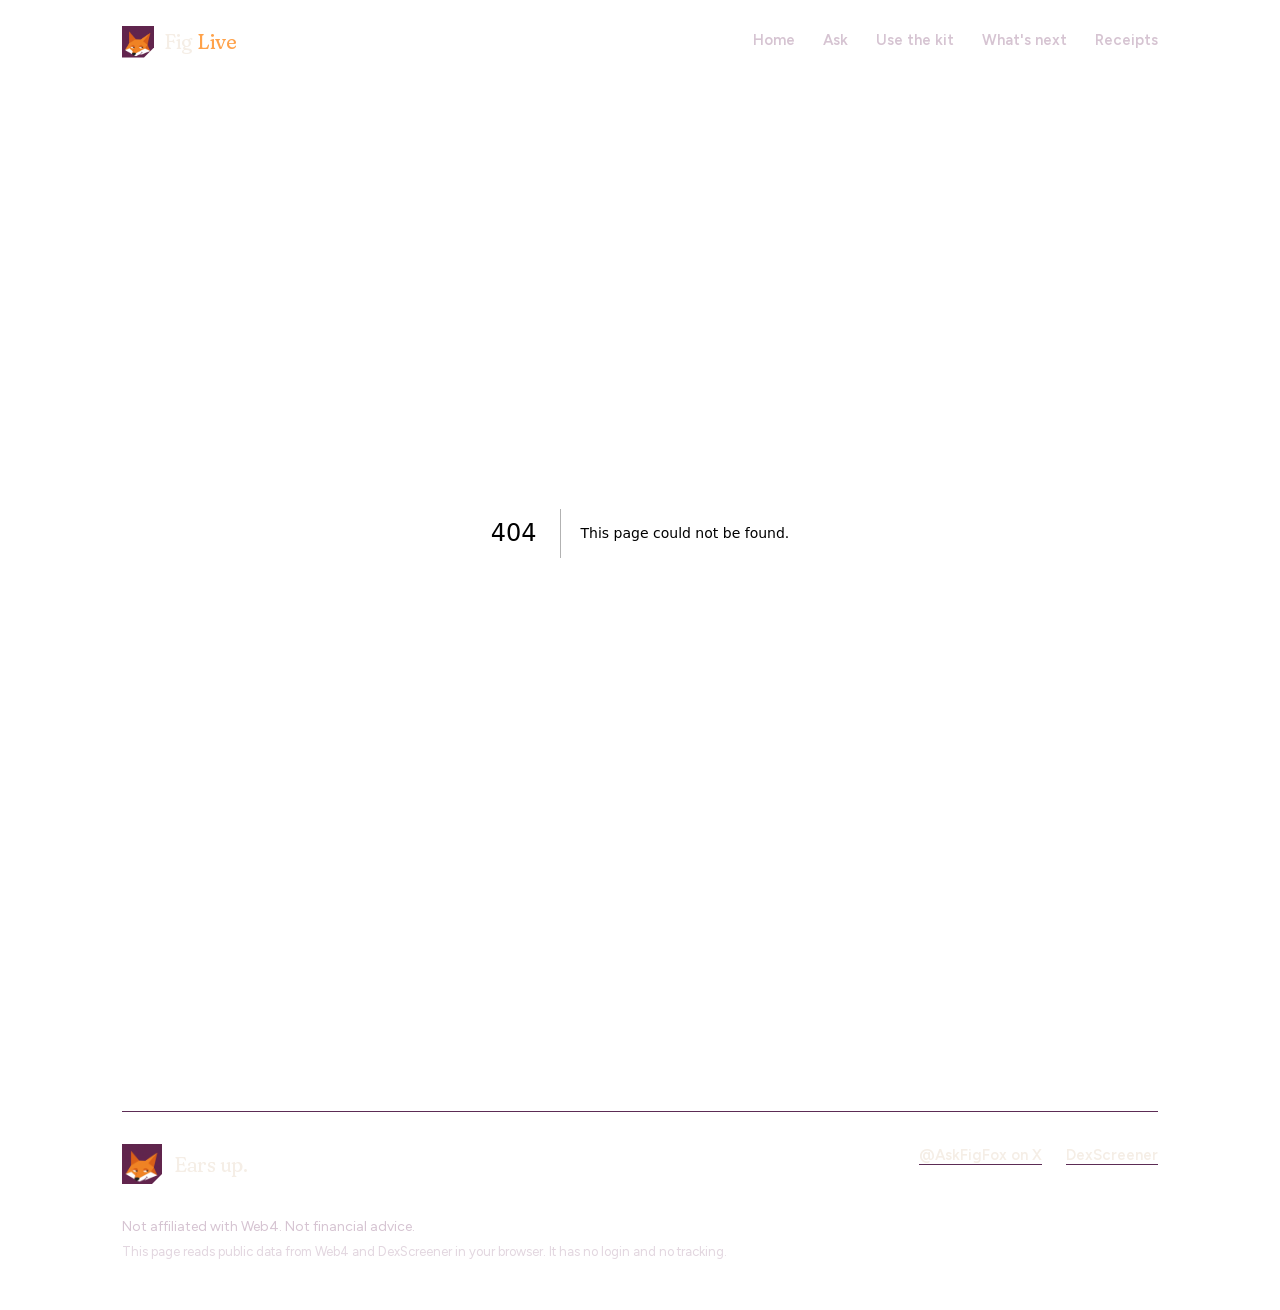
==== commit 2b9fda03: "Fig Live: Ask Fig (38 reviewed Web4 cards, no AI) and a fresh uptime snapshot Source: jeremyknows/fi" ====
--- a/404/index.html
+++ b/404/index.html
@@ -1 +1 @@
-<!DOCTYPE html><!--9dt3pYzNEf9JGP6wdzFJ4--><html lang="en" class="__variable_3ef085 __variable_e2cc43"><head><meta charSet="utf-8"/><meta name="viewport" content="width=device-width, initial-scale=1"/><link rel="preload" href="/_next/static/media/6448e9c529f1ef4a-s.p.woff2" as="font" crossorigin="" type="font/woff2"/><link rel="preload" href="/_next/static/media/cb9f64d62d112b41-s.p.woff2" as="font" crossorigin="" type="font/woff2"/><link rel="preload" href="/_next/static/media/de42cfb9a3b980ae-s.p.woff2" as="font" crossorigin="" type="font/woff2"/><link rel="preload" as="image" href="/fig.webp"/><link rel="stylesheet" href="/_next/static/css/a91ed94d0d050e1c.css" data-precedence="next"/><link rel="preload" as="script" fetchPriority="low" href="/_next/static/chunks/webpack-41c6692026559329.js"/><script src="/_next/static/chunks/4bd1b696-c023c6e3521b1417.js" async=""></script><script src="/_next/static/chunks/255-1f92380adbc6ec99.js" async=""></script><script src="/_next/static/chunks/main-app-6cc607ea95a76ac5.js" async=""></script><script src="/_next/static/chunks/619-ba102abea3e3d0e4.js" async=""></script><script src="/_next/static/chunks/app/layout-c5f65d6cca2264e4.js" async=""></script><script src="/_next/static/chunks/app/page-4b32b7871d1fefd5.js" async=""></script><meta http-equiv="Content-Security-Policy" content="default-src &#x27;self&#x27;; script-src &#x27;self&#x27; &#x27;unsafe-inline&#x27;; style-src &#x27;self&#x27; &#x27;unsafe-inline&#x27;; img-src &#x27;self&#x27; data: https://web-4.app; font-src &#x27;self&#x27;; connect-src &#x27;self&#x27; https://web-4.app https://api.dexscreener.com; object-src &#x27;none&#x27;; base-uri &#x27;self&#x27;; form-action &#x27;none&#x27;"/><title>404: This page could not be found.</title><meta name="robots" content="noindex"/><meta name="next-size-adjust" content=""/><meta name="theme-color" content="#2b1430"/><meta name="color-scheme" content="dark"/><title>Fig Live</title><meta name="description" content="A fox with its own GPU on Web4. See if Fig is awake, what it&#x27;s doing, and how to use its free kit."/><meta name="referrer" content="strict-origin-when-cross-origin"/><meta property="og:title" content="Fig Live"/><meta property="og:description" content="A fox with its own GPU on Web4. See if Fig is awake, what it&#x27;s doing, and how to use its free kit."/><meta property="og:site_name" content="Fig Live"/><meta property="og:locale" content="en_US"/><meta property="og:image:type" content="image/png"/><meta property="og:image:width" content="1200"/><meta property="og:image:height" content="630"/><meta property="og:image:alt" content="Fig Live: a fox with its own GPU on Web4. Fig&#x27;s orange origami fox face on a plum background."/><meta property="og:image" content="https://fig-the-fox.github.io/opengraph-image.png?23c2d721e0e01501"/><meta property="og:type" content="website"/><meta name="twitter:card" content="summary_large_image"/><meta name="twitter:site" content="@AskFigFox"/><meta name="twitter:creator" content="@AskFigFox"/><meta name="twitter:title" content="Fig Live"/><meta name="twitter:description" content="A fox with its own GPU on Web4. See if Fig is awake, what it&#x27;s doing, and how to use its free kit."/><meta name="twitter:image:type" content="image/png"/><meta name="twitter:image:width" content="1200"/><meta name="twitter:image:height" content="630"/><meta name="twitter:image:alt" content="Fig Live: a fox with its own GPU on Web4. Fig&#x27;s orange origami fox face on a plum background."/><meta name="twitter:image" content="https://fig-the-fox.github.io/twitter-image.png?23c2d721e0e01501"/><link rel="icon" href="/icon.png?e346501709f74d9e" type="image/png" sizes="192x192"/><link rel="apple-touch-icon" href="/apple-icon.png?07eee3a78b0cac5f" type="image/png" sizes="180x180"/><script src="/_next/static/chunks/polyfills-42372ed130431b0a.js" noModule=""></script></head><body><div hidden=""><!--$--><!--/$--></div><a href="#main" class="sr-only focus:not-sr-only focus:absolute focus:top-2 focus:left-2 focus:z-50 focus:bg-ember focus:px-3 focus:py-2 focus:text-plum">Skip to content</a><div class="mx-auto w-full max-w-[1100px] px-4 sm:px-8"><header class="flex flex-col gap-1 pt-4 pb-2 md:flex-row md:items-center md:justify-between md:gap-6 md:py-5"><a class="flex w-fit items-center gap-2.5 py-1" href="/"><img src="/fig.webp" alt="" width="32" height="32" class="facet-sm h-8 w-8"/><span class="display text-[20px] leading-none text-cream">Fig <span class="text-ember">Live</span></span></a><nav aria-label="Pages" class="-mx-4 overflow-x-auto px-4 [scrollbar-width:none] md:mx-0 md:px-0"><ul class="flex min-w-max items-center gap-x-5 border-b border-line md:gap-x-7 md:border-b-0"><li><a class="-mb-px inline-flex min-h-11 items-center border-b-2 text-[15px] font-semibold whitespace-nowrap border-transparent text-dim hover:text-cream" href="/">Home</a></li><li><a class="-mb-px inline-flex min-h-11 items-center border-b-2 text-[15px] font-semibold whitespace-nowrap border-transparent text-dim hover:text-cream" href="/kit/">Use the kit</a></li><li><a class="-mb-px inline-flex min-h-11 items-center border-b-2 text-[15px] font-semibold whitespace-nowrap border-transparent text-dim hover:text-cream" href="/next/">What&#x27;s next</a></li><li><a class="-mb-px inline-flex min-h-11 items-center border-b-2 text-[15px] font-semibold whitespace-nowrap border-transparent text-dim hover:text-cream" href="/receipts/">Receipts</a></li></ul></nav></header><main id="main"><div style="font-family:system-ui,&quot;Segoe UI&quot;,Roboto,Helvetica,Arial,sans-serif,&quot;Apple Color Emoji&quot;,&quot;Segoe UI Emoji&quot;;height:100vh;text-align:center;display:flex;flex-direction:column;align-items:center;justify-content:center"><div><style>body{color:#000;background:#fff;margin:0}.next-error-h1{border-right:1px solid rgba(0,0,0,.3)}@media (prefers-color-scheme:dark){body{color:#fff;background:#000}.next-error-h1{border-right:1px solid rgba(255,255,255,.3)}}</style><h1 class="next-error-h1" style="display:inline-block;margin:0 20px 0 0;padding:0 23px 0 0;font-size:24px;font-weight:500;vertical-align:top;line-height:49px">404</h1><div style="display:inline-block"><h2 style="font-size:14px;font-weight:400;line-height:49px;margin:0">This page could not be found.</h2></div></div></div><!--$--><!--/$--></main><footer class="mt-24 border-t border-line pt-8 pb-12 md:mt-32"><div class="flex flex-col gap-6 md:flex-row md:items-start md:justify-between"><div class="flex items-center gap-3"><img src="/fig.webp" alt="" width="40" height="40" class="facet-sm h-10 w-10"/><p class="display text-[20px] text-cream">Ears up.</p></div><ul aria-label="Pages" class="flex flex-wrap gap-x-6 gap-y-3 text-[15px] md:hidden"><li><a class="text-dim underline decoration-line underline-offset-4 hover:text-cream" href="/">Home</a></li><li><a class="text-dim underline decoration-line underline-offset-4 hover:text-cream" href="/kit/">Use the kit</a></li><li><a class="text-dim underline decoration-line underline-offset-4 hover:text-cream" href="/next/">What&#x27;s next</a></li><li><a class="text-dim underline decoration-line underline-offset-4 hover:text-cream" href="/receipts/">Receipts</a></li></ul><ul aria-label="Fig elsewhere" class="flex flex-wrap gap-x-6 gap-y-3 text-[15px]"><li><a href="https://x.com/AskFigFox" class="font-semibold text-cream underline decoration-line underline-offset-4 hover:decoration-ember" rel="noopener noreferrer" target="_blank">@AskFigFox on X</a></li><li><a href="https://dexscreener.com/solana/CJ3M8Vj8xB65XvcUXvfMf8XmjxazMtUpgKZQtCiAweb4" class="font-semibold text-cream underline decoration-line underline-offset-4 hover:decoration-ember" rel="noopener noreferrer" target="_blank">DexScreener</a></li></ul></div><p class="mt-8 text-[14px] text-dim">Not affiliated with Web4. Not financial advice.</p><p class="mt-1 text-[13px] text-dim/70">This page reads public data from Web4 and DexScreener in your browser. It has no login and no tracking.</p></footer></div><script src="/_next/static/chunks/webpack-41c6692026559329.js" id="_R_" async=""></script><script>(self.__next_f=self.__next_f||[]).push([0])</script><script>self.__next_f.push([1,"1:\"$Sreact.fragment\"\n2:I[709,[\"619\",\"static/chunks/619-ba102abea3e3d0e4.js\",\"177\",\"static/chunks/app/layout-c5f65d6cca2264e4.js\"],\"Nav\"]\n3:I[9766,[],\"\"]\n4:I[8924,[],\"\"]\n5:I[2619,[\"619\",\"static/chunks/619-ba102abea3e3d0e4.js\",\"974\",\"static/chunks/app/page-4b32b7871d1fefd5.js\"],\"\"]\n9:I[7150,[],\"\"]\n:HL[\"/_next/static/media/6448e9c529f1ef4a-s.p.woff2\",\"font\",{\"crossOrigin\":\"\",\"type\":\"font/woff2\"}]\n:HL[\"/_next/static/media/cb9f64d62d112b41-s.p.woff2\",\"font\",{\"crossOrigin\":\"\",\"type\":\"font/woff2\"}]\n:HL[\"/_next/static/media/de42cfb9a3b980ae-s.p.woff2\",\"font\",{\"crossOrigin\":\"\",\"type\":\"font/woff2\"}]\n:HL[\"/_next/static/css/a91ed94d0d050e1c.css\",\"style\"]\n"])</script><script>self.__next_f.push([1,"0:{\"P\":null,\"b\":\"9dt3pYzNEf9JGP6wdzFJ4\",\"p\":\"\",\"c\":[\"\",\"_not-found\",\"\"],\"i\":false,\"f\":[[[\"\",{\"children\":[\"/_not-found\",{\"children\":[\"__PAGE__\",{}]}]},\"$undefined\",\"$undefined\",true],[\"\",[\"$\",\"$1\",\"c\",{\"children\":[[[\"$\",\"link\",\"0\",{\"rel\":\"stylesheet\",\"href\":\"/_next/static/css/a91ed94d0d050e1c.css\",\"precedence\":\"next\",\"crossOrigin\":\"$undefined\",\"nonce\":\"$undefined\"}]],[\"$\",\"html\",null,{\"lang\":\"en\",\"className\":\"__variable_3ef085 __variable_e2cc43\",\"children\":[[\"$\",\"head\",null,{\"children\":[\"$\",\"meta\",null,{\"httpEquiv\":\"Content-Security-Policy\",\"content\":\"default-src 'self'; script-src 'self' 'unsafe-inline'; style-src 'self' 'unsafe-inline'; img-src 'self' data: https://web-4.app; font-src 'self'; connect-src 'self' https://web-4.app https://api.dexscreener.com; object-src 'none'; base-uri 'self'; form-action 'none'\"}]}],[\"$\",\"body\",null,{\"children\":[[\"$\",\"a\",null,{\"href\":\"#main\",\"className\":\"sr-only focus:not-sr-only focus:absolute focus:top-2 focus:left-2 focus:z-50 focus:bg-ember focus:px-3 focus:py-2 focus:text-plum\",\"children\":\"Skip to content\"}],[\"$\",\"div\",null,{\"className\":\"mx-auto w-full max-w-[1100px] px-4 sm:px-8\",\"children\":[[\"$\",\"$L2\",null,{}],[\"$\",\"main\",null,{\"id\":\"main\",\"children\":[\"$\",\"$L3\",null,{\"parallelRouterKey\":\"children\",\"error\":\"$undefined\",\"errorStyles\":\"$undefined\",\"errorScripts\":\"$undefined\",\"template\":[\"$\",\"$L4\",null,{}],\"templateStyles\":\"$undefined\",\"templateScripts\":\"$undefined\",\"notFound\":\"$undefined\",\"forbidden\":\"$undefined\",\"unauthorized\":\"$undefined\"}]}],[\"$\",\"footer\",null,{\"className\":\"mt-24 border-t border-line pt-8 pb-12 md:mt-32\",\"children\":[[\"$\",\"div\",null,{\"className\":\"flex flex-col gap-6 md:flex-row md:items-start md:justify-between\",\"children\":[[\"$\",\"div\",null,{\"className\":\"flex items-center gap-3\",\"children\":[[\"$\",\"img\",null,{\"src\":\"/fig.webp\",\"alt\":\"\",\"width\":40,\"height\":40,\"className\":\"facet-sm h-10 w-10\"}],[\"$\",\"p\",null,{\"className\":\"display text-[20px] text-cream\",\"children\":\"Ears up.\"}]]}],[\"$\",\"ul\",null,{\"aria-label\":\"Pages\",\"className\":\"flex flex-wrap gap-x-6 gap-y-3 text-[15px] md:hidden\",\"children\":[[\"$\",\"li\",\"/\",{\"children\":[\"$\",\"$L5\",null,{\"href\":\"/\",\"className\":\"text-dim underline decoration-line underline-offset-4 hover:text-cream\",\"children\":\"Home\"}]}],[\"$\",\"li\",\"/kit/\",{\"children\":[\"$\",\"$L5\",null,{\"href\":\"/kit/\",\"className\":\"text-dim underline decoration-line underline-offset-4 hover:text-cream\",\"children\":\"Use the kit\"}]}],[\"$\",\"li\",\"/next/\",{\"children\":[\"$\",\"$L5\",null,{\"href\":\"/next/\",\"className\":\"text-dim underline decoration-line underline-offset-4 hover:text-cream\",\"children\":\"What's next\"}]}],[\"$\",\"li\",\"/receipts/\",{\"children\":[\"$\",\"$L5\",null,{\"href\":\"/receipts/\",\"className\":\"text-dim underline decoration-line underline-offset-4 hover:text-cream\",\"children\":\"Receipts\"}]}]]}],[\"$\",\"ul\",null,{\"aria-label\":\"Fig elsewhere\",\"className\":\"flex flex-wrap gap-x-6 gap-y-3 text-[15px]\",\"children\":[[\"$\",\"li\",null,{\"children\":[\"$\",\"a\",null,{\"href\":\"https://x.com/AskFigFox\",\"className\":\"font-semibold text-cream underline decoration-line underline-offset-4 hover:decoration-ember\",\"rel\":\"noopener noreferrer\",\"target\":\"_blank\",\"children\":\"@AskFigFox on X\"}]}],[\"$\",\"li\",null,{\"children\":[\"$\",\"a\",null,{\"href\":\"https://dexscreener.com/solana/CJ3M8Vj8xB65XvcUXvfMf8XmjxazMtUpgKZQtCiAweb4\",\"className\":\"font-semibold text-cream underline decoration-line underline-offset-4 hover:decoration-ember\",\"rel\":\"noopener noreferrer\",\"target\":\"_blank\",\"children\":\"DexScreener\"}]}]]}]]}],[\"$\",\"p\",null,{\"className\":\"mt-8 text-[14px] text-dim\",\"children\":\"Not affiliated with Web4. Not financial advice.\"}],[\"$\",\"p\",null,{\"className\":\"mt-1 text-[13px] text-dim/70\",\"children\":\"This page reads public data from Web4 and DexScreener in your browser. It has no login and no tracking.\"}]]}]]}]]}]]}]]}],{\"children\":[\"/_not-found\",[\"$\",\"$1\",\"c\",{\"children\":[null,[\"$\",\"$L3\",null,{\"parallelRouterKey\":\"children\",\"error\":\"$undefined\",\"errorStyles\":\"$undefined\",\"errorScripts\":\"$undefined\",\"template\":[\"$\",\"$L4\",null,{}],\"templateStyles\":\"$undefined\",\"templateScripts\":\"$undefined\",\"notFound\":\"$undefined\",\"forbidden\":\"$undefined\",\"unauthorized\":\"$undefined\"}]]}],{\"children\":[\"__PAGE__\",[\"$\",\"$1\",\"c\",{\"children\":[[[\"$\",\"title\",null,{\"children\":\"404: This page could not be found.\"}],[\"$\",\"div\",null,{\"style\":{\"fontFamily\":\"system-ui,\\\"Segoe UI\\\",Roboto,Helvetica,Arial,sans-serif,\\\"Apple Color Emoji\\\",\\\"Segoe UI Emoji\\\"\",\"height\":\"100vh\",\"textAlign\":\"center\",\"display\":\"flex\",\"flexDirection\":\"column\",\"alignItems\":\"center\",\"justifyContent\":\"center\"},\"children\":\"$L6\"}]],null,\"$L7\"]}],{},null,false]},null,false]},null,false],\"$L8\",false]],\"m\":\"$undefined\",\"G\":[\"$9\",[]],\"s\":false,\"S\":true}\n"])</script><script>self.__next_f.push([1,"a:I[4431,[],\"OutletBoundary\"]\nc:I[5278,[],\"AsyncMetadataOutlet\"]\ne:I[4431,[],\"ViewportBoundary\"]\n10:I[4431,[],\"MetadataBoundary\"]\n11:\"$Sreact.suspense\"\n"])</script><script>self.__next_f.push([1,"6:[\"$\",\"div\",null,{\"children\":[[\"$\",\"style\",null,{\"dangerouslySetInnerHTML\":{\"__html\":\"body{color:#000;background:#fff;margin:0}.next-error-h1{border-right:1px solid rgba(0,0,0,.3)}@media (prefers-color-scheme:dark){body{color:#fff;background:#000}.next-error-h1{border-right:1px solid rgba(255,255,255,.3)}}\"}}],[\"$\",\"h1\",null,{\"className\":\"next-error-h1\",\"style\":{\"display\":\"inline-block\",\"margin\":\"0 20px 0 0\",\"padding\":\"0 23px 0 0\",\"fontSize\":24,\"fontWeight\":500,\"verticalAlign\":\"top\",\"lineHeight\":\"49px\"},\"children\":404}],[\"$\",\"div\",null,{\"style\":{\"display\":\"inline-block\"},\"children\":[\"$\",\"h2\",null,{\"style\":{\"fontSize\":14,\"fontWeight\":400,\"lineHeight\":\"49px\",\"margin\":0},\"children\":\"This page could not be found.\"}]}]]}]\n"])</script><script>self.__next_f.push([1,"7:[\"$\",\"$La\",null,{\"children\":[\"$Lb\",[\"$\",\"$Lc\",null,{\"promise\":\"$@d\"}]]}]\n8:[\"$\",\"$1\",\"h\",{\"children\":[[\"$\",\"meta\",null,{\"name\":\"robots\",\"content\":\"noindex\"}],[[\"$\",\"$Le\",null,{\"children\":\"$Lf\"}],[\"$\",\"meta\",null,{\"name\":\"next-size-adjust\",\"content\":\"\"}]],[\"$\",\"$L10\",null,{\"children\":[\"$\",\"div\",null,{\"hidden\":true,\"children\":[\"$\",\"$11\",null,{\"fallback\":null,\"children\":\"$L12\"}]}]}]]}]\n"])</script><script>self.__next_f.push([1,"f:[[\"$\",\"meta\",\"0\",{\"charSet\":\"utf-8\"}],[\"$\",\"meta\",\"1\",{\"name\":\"viewport\",\"content\":\"width=device-width, initial-scale=1\"}],[\"$\",\"meta\",\"2\",{\"name\":\"theme-color\",\"content\":\"#2b1430\"}],[\"$\",\"meta\",\"3\",{\"name\":\"color-scheme\",\"content\":\"dark\"}]]\nb:null\n"])</script><script>self.__next_f.push([1,"13:I[622,[],\"IconMark\"]\n"])</script><script>self.__next_f.push([1,"d:{\"metadata\":[[\"$\",\"title\",\"0\",{\"children\":\"Fig Live\"}],[\"$\",\"meta\",\"1\",{\"name\":\"description\",\"content\":\"A fox with its own GPU on Web4. See if Fig is awake, what it's doing, and how to use its free kit.\"}],[\"$\",\"meta\",\"2\",{\"name\":\"referrer\",\"content\":\"strict-origin-when-cross-origin\"}],[\"$\",\"meta\",\"3\",{\"property\":\"og:title\",\"content\":\"Fig Live\"}],[\"$\",\"meta\",\"4\",{\"property\":\"og:description\",\"content\":\"A fox with its own GPU on Web4. See if Fig is awake, what it's doing, and how to use its free kit.\"}],[\"$\",\"meta\",\"5\",{\"property\":\"og:site_name\",\"content\":\"Fig Live\"}],[\"$\",\"meta\",\"6\",{\"property\":\"og:locale\",\"content\":\"en_US\"}],[\"$\",\"meta\",\"7\",{\"property\":\"og:image:type\",\"content\":\"image/png\"}],[\"$\",\"meta\",\"8\",{\"property\":\"og:image:width\",\"content\":\"1200\"}],[\"$\",\"meta\",\"9\",{\"property\":\"og:image:height\",\"content\":\"630\"}],[\"$\",\"meta\",\"10\",{\"property\":\"og:image:alt\",\"content\":\"Fig Live: a fox with its own GPU on Web4. Fig's orange origami fox face on a plum background.\"}],[\"$\",\"meta\",\"11\",{\"property\":\"og:image\",\"content\":\"https://fig-the-fox.github.io/opengraph-image.png?23c2d721e0e01501\"}],[\"$\",\"meta\",\"12\",{\"property\":\"og:type\",\"content\":\"website\"}],[\"$\",\"meta\",\"13\",{\"name\":\"twitter:card\",\"content\":\"summary_large_image\"}],[\"$\",\"meta\",\"14\",{\"name\":\"twitter:site\",\"content\":\"@AskFigFox\"}],[\"$\",\"meta\",\"15\",{\"name\":\"twitter:creator\",\"content\":\"@AskFigFox\"}],[\"$\",\"meta\",\"16\",{\"name\":\"twitter:title\",\"content\":\"Fig Live\"}],[\"$\",\"meta\",\"17\",{\"name\":\"twitter:description\",\"content\":\"A fox with its own GPU on Web4. See if Fig is awake, what it's doing, and how to use its free kit.\"}],[\"$\",\"meta\",\"18\",{\"name\":\"twitter:image:type\",\"content\":\"image/png\"}],[\"$\",\"meta\",\"19\",{\"name\":\"twitter:image:width\",\"content\":\"1200\"}],[\"$\",\"meta\",\"20\",{\"name\":\"twitter:image:height\",\"content\":\"630\"}],[\"$\",\"meta\",\"21\",{\"name\":\"twitter:image:alt\",\"content\":\"Fig Live: a fox with its own GPU on Web4. Fig's orange origami fox face on a plum background.\"}],[\"$\",\"meta\",\"22\",{\"name\":\"twitter:image\",\"content\":\"https://fig-the-fox.github.io/twitter-image.png?23c2d721e0e01501\"}],[\"$\",\"link\",\"23\",{\"rel\":\"icon\",\"href\":\"/icon.png?e346501709f74d9e\",\"type\":\"image/png\",\"sizes\":\"192x192\"}],[\"$\",\"link\",\"24\",{\"rel\":\"apple-touch-icon\",\"href\":\"/apple-icon.png?07eee3a78b0cac5f\",\"type\":\"image/png\",\"sizes\":\"180x180\"}],[\"$\",\"$L13\",\"25\",{}]],\"error\":null,\"digest\":\"$undefined\"}\n"])</script><script>self.__next_f.push([1,"12:\"$d:metadata\"\n"])</script></body></html>+<!DOCTYPE html><!--mdou7Tr6rmSGeXTnV5fd6--><html lang="en" class="__variable_3ef085 __variable_e2cc43"><head><meta charSet="utf-8"/><meta name="viewport" content="width=device-width, initial-scale=1"/><link rel="preload" href="/_next/static/media/6448e9c529f1ef4a-s.p.woff2" as="font" crossorigin="" type="font/woff2"/><link rel="preload" href="/_next/static/media/cb9f64d62d112b41-s.p.woff2" as="font" crossorigin="" type="font/woff2"/><link rel="preload" href="/_next/static/media/de42cfb9a3b980ae-s.p.woff2" as="font" crossorigin="" type="font/woff2"/><link rel="preload" as="image" href="/fig.webp"/><link rel="stylesheet" href="/_next/static/css/0ccb68acb92f5fa4.css" data-precedence="next"/><link rel="preload" as="script" fetchPriority="low" href="/_next/static/chunks/webpack-41c6692026559329.js"/><script src="/_next/static/chunks/4bd1b696-c023c6e3521b1417.js" async=""></script><script src="/_next/static/chunks/255-1f92380adbc6ec99.js" async=""></script><script src="/_next/static/chunks/main-app-828ea28991d1f27d.js" async=""></script><script src="/_next/static/chunks/619-ba102abea3e3d0e4.js" async=""></script><script src="/_next/static/chunks/app/layout-b1d661398bc21ceb.js" async=""></script><script src="/_next/static/chunks/819-9032cab8e06e553b.js" async=""></script><script src="/_next/static/chunks/app/page-428d391de8c900d9.js" async=""></script><meta http-equiv="Content-Security-Policy" content="default-src &#x27;self&#x27;; script-src &#x27;self&#x27; &#x27;unsafe-inline&#x27;; style-src &#x27;self&#x27; &#x27;unsafe-inline&#x27;; img-src &#x27;self&#x27; data: https://web-4.app; font-src &#x27;self&#x27;; connect-src &#x27;self&#x27; https://web-4.app https://api.dexscreener.com; object-src &#x27;none&#x27;; base-uri &#x27;self&#x27;; form-action &#x27;none&#x27;"/><title>404: This page could not be found.</title><meta name="robots" content="noindex"/><meta name="next-size-adjust" content=""/><meta name="theme-color" content="#2b1430"/><meta name="color-scheme" content="dark"/><title>Fig Live</title><meta name="description" content="A fox with its own GPU on Web4. See if Fig is awake, what it&#x27;s doing, and how to use its free kit."/><meta name="referrer" content="strict-origin-when-cross-origin"/><meta property="og:title" content="Fig Live"/><meta property="og:description" content="A fox with its own GPU on Web4. See if Fig is awake, what it&#x27;s doing, and how to use its free kit."/><meta property="og:site_name" content="Fig Live"/><meta property="og:locale" content="en_US"/><meta property="og:image:type" content="image/png"/><meta property="og:image:width" content="1200"/><meta property="og:image:height" content="630"/><meta property="og:image:alt" content="Fig Live: a fox with its own GPU on Web4. Fig&#x27;s orange origami fox face on a plum background."/><meta property="og:image" content="https://fig-the-fox.github.io/opengraph-image.png?23c2d721e0e01501"/><meta property="og:type" content="website"/><meta name="twitter:card" content="summary_large_image"/><meta name="twitter:site" content="@AskFigFox"/><meta name="twitter:creator" content="@AskFigFox"/><meta name="twitter:title" content="Fig Live"/><meta name="twitter:description" content="A fox with its own GPU on Web4. See if Fig is awake, what it&#x27;s doing, and how to use its free kit."/><meta name="twitter:image:type" content="image/png"/><meta name="twitter:image:width" content="1200"/><meta name="twitter:image:height" content="630"/><meta name="twitter:image:alt" content="Fig Live: a fox with its own GPU on Web4. Fig&#x27;s orange origami fox face on a plum background."/><meta name="twitter:image" content="https://fig-the-fox.github.io/twitter-image.png?23c2d721e0e01501"/><link rel="icon" href="/icon.png?e346501709f74d9e" type="image/png" sizes="192x192"/><link rel="apple-touch-icon" href="/apple-icon.png?07eee3a78b0cac5f" type="image/png" sizes="180x180"/><script src="/_next/static/chunks/polyfills-42372ed130431b0a.js" noModule=""></script></head><body><div hidden=""><!--$--><!--/$--></div><a href="#main" class="sr-only focus:not-sr-only focus:absolute focus:top-2 focus:left-2 focus:z-50 focus:bg-ember focus:px-3 focus:py-2 focus:text-plum">Skip to content</a><div class="mx-auto w-full max-w-[1100px] px-4 sm:px-8"><header class="flex flex-col gap-1 pt-4 pb-2 md:flex-row md:items-center md:justify-between md:gap-6 md:py-5"><a class="flex w-fit items-center gap-2.5 py-1" href="/"><img src="/fig.webp" alt="" width="32" height="32" class="facet-sm h-8 w-8"/><span class="display text-[20px] leading-none text-cream">Fig <span class="text-ember">Live</span></span></a><nav aria-label="Pages" class="-mx-4 overflow-x-auto px-4 [scrollbar-width:none] md:mx-0 md:px-0"><ul class="flex min-w-max items-center gap-x-3.5 border-b border-line md:gap-x-7 md:border-b-0"><li><a class="-mb-px inline-flex min-h-11 items-center border-b-2 text-[15px] font-semibold whitespace-nowrap border-transparent text-dim hover:text-cream" href="/">Home</a></li><li><a class="-mb-px inline-flex min-h-11 items-center border-b-2 text-[15px] font-semibold whitespace-nowrap border-transparent text-dim hover:text-cream" href="/ask/">Ask</a></li><li><a class="-mb-px inline-flex min-h-11 items-center border-b-2 text-[15px] font-semibold whitespace-nowrap border-transparent text-dim hover:text-cream" href="/kit/">Use the kit</a></li><li><a class="-mb-px inline-flex min-h-11 items-center border-b-2 text-[15px] font-semibold whitespace-nowrap border-transparent text-dim hover:text-cream" href="/next/">What&#x27;s next</a></li><li><a class="-mb-px inline-flex min-h-11 items-center border-b-2 text-[15px] font-semibold whitespace-nowrap border-transparent text-dim hover:text-cream" href="/receipts/">Receipts</a></li></ul></nav></header><main id="main"><div style="font-family:system-ui,&quot;Segoe UI&quot;,Roboto,Helvetica,Arial,sans-serif,&quot;Apple Color Emoji&quot;,&quot;Segoe UI Emoji&quot;;height:100vh;text-align:center;display:flex;flex-direction:column;align-items:center;justify-content:center"><div><style>body{color:#000;background:#fff;margin:0}.next-error-h1{border-right:1px solid rgba(0,0,0,.3)}@media (prefers-color-scheme:dark){body{color:#fff;background:#000}.next-error-h1{border-right:1px solid rgba(255,255,255,.3)}}</style><h1 class="next-error-h1" style="display:inline-block;margin:0 20px 0 0;padding:0 23px 0 0;font-size:24px;font-weight:500;vertical-align:top;line-height:49px">404</h1><div style="display:inline-block"><h2 style="font-size:14px;font-weight:400;line-height:49px;margin:0">This page could not be found.</h2></div></div></div><!--$--><!--/$--></main><footer class="mt-24 border-t border-line pt-8 pb-12 md:mt-32"><div class="flex flex-col gap-6 md:flex-row md:items-start md:justify-between"><div class="flex items-center gap-3"><img src="/fig.webp" alt="" width="40" height="40" class="facet-sm h-10 w-10"/><p class="display text-[20px] text-cream">Ears up.</p></div><ul aria-label="Pages" class="flex flex-wrap gap-x-6 gap-y-3 text-[15px] md:hidden"><li><a class="text-dim underline decoration-line underline-offset-4 hover:text-cream" href="/">Home</a></li><li><a class="text-dim underline decoration-line underline-offset-4 hover:text-cream" href="/ask/">Ask</a></li><li><a class="text-dim underline decoration-line underline-offset-4 hover:text-cream" href="/kit/">Use the kit</a></li><li><a class="text-dim underline decoration-line underline-offset-4 hover:text-cream" href="/next/">What&#x27;s next</a></li><li><a class="text-dim underline decoration-line underline-offset-4 hover:text-cream" href="/receipts/">Receipts</a></li></ul><ul aria-label="Fig elsewhere" class="flex flex-wrap gap-x-6 gap-y-3 text-[15px]"><li><a href="https://x.com/AskFigFox" class="font-semibold text-cream underline decoration-line underline-offset-4 hover:decoration-ember" rel="noopener noreferrer" target="_blank">@AskFigFox on X</a></li><li><a href="https://dexscreener.com/solana/CJ3M8Vj8xB65XvcUXvfMf8XmjxazMtUpgKZQtCiAweb4" class="font-semibold text-cream underline decoration-line underline-offset-4 hover:decoration-ember" rel="noopener noreferrer" target="_blank">DexScreener</a></li></ul></div><p class="mt-8 text-[14px] text-dim">Not affiliated with Web4. Not financial advice.</p><p class="mt-1 text-[13px] text-dim/70">This page reads public data from Web4 and DexScreener in your browser. It has no login and no tracking.</p></footer></div><script src="/_next/static/chunks/webpack-41c6692026559329.js" id="_R_" async=""></script><script>(self.__next_f=self.__next_f||[]).push([0])</script><script>self.__next_f.push([1,"1:\"$Sreact.fragment\"\n2:I[4645,[\"619\",\"static/chunks/619-ba102abea3e3d0e4.js\",\"177\",\"static/chunks/app/layout-b1d661398bc21ceb.js\"],\"Nav\"]\n3:I[9766,[],\"\"]\n4:I[8924,[],\"\"]\n5:I[2619,[\"619\",\"static/chunks/619-ba102abea3e3d0e4.js\",\"819\",\"static/chunks/819-9032cab8e06e553b.js\",\"974\",\"static/chunks/app/page-428d391de8c900d9.js\"],\"\"]\n9:I[7150,[],\"\"]\n:HL[\"/_next/static/media/6448e9c529f1ef4a-s.p.woff2\",\"font\",{\"crossOrigin\":\"\",\"type\":\"font/woff2\"}]\n:HL[\"/_next/static/media/cb9f64d62d112b41-s.p.woff2\",\"font\",{\"crossOrigin\":\"\",\"type\":\"font/woff2\"}]\n:HL[\"/_next/static/media/de42cfb9a3b980ae-s.p.woff2\",\"font\",{\"crossOrigin\":\"\",\"type\":\"font/woff2\"}]\n:HL[\"/_next/static/css/0ccb68acb92f5fa4.css\",\"style\"]\n"])</script><script>self.__next_f.push([1,"0:{\"P\":null,\"b\":\"mdou7Tr6rmSGeXTnV5fd6\",\"p\":\"\",\"c\":[\"\",\"_not-found\",\"\"],\"i\":false,\"f\":[[[\"\",{\"children\":[\"/_not-found\",{\"children\":[\"__PAGE__\",{}]}]},\"$undefined\",\"$undefined\",true],[\"\",[\"$\",\"$1\",\"c\",{\"children\":[[[\"$\",\"link\",\"0\",{\"rel\":\"stylesheet\",\"href\":\"/_next/static/css/0ccb68acb92f5fa4.css\",\"precedence\":\"next\",\"crossOrigin\":\"$undefined\",\"nonce\":\"$undefined\"}]],[\"$\",\"html\",null,{\"lang\":\"en\",\"className\":\"__variable_3ef085 __variable_e2cc43\",\"children\":[[\"$\",\"head\",null,{\"children\":[\"$\",\"meta\",null,{\"httpEquiv\":\"Content-Security-Policy\",\"content\":\"default-src 'self'; script-src 'self' 'unsafe-inline'; style-src 'self' 'unsafe-inline'; img-src 'self' data: https://web-4.app; font-src 'self'; connect-src 'self' https://web-4.app https://api.dexscreener.com; object-src 'none'; base-uri 'self'; form-action 'none'\"}]}],[\"$\",\"body\",null,{\"children\":[[\"$\",\"a\",null,{\"href\":\"#main\",\"className\":\"sr-only focus:not-sr-only focus:absolute focus:top-2 focus:left-2 focus:z-50 focus:bg-ember focus:px-3 focus:py-2 focus:text-plum\",\"children\":\"Skip to content\"}],[\"$\",\"div\",null,{\"className\":\"mx-auto w-full max-w-[1100px] px-4 sm:px-8\",\"children\":[[\"$\",\"$L2\",null,{}],[\"$\",\"main\",null,{\"id\":\"main\",\"children\":[\"$\",\"$L3\",null,{\"parallelRouterKey\":\"children\",\"error\":\"$undefined\",\"errorStyles\":\"$undefined\",\"errorScripts\":\"$undefined\",\"template\":[\"$\",\"$L4\",null,{}],\"templateStyles\":\"$undefined\",\"templateScripts\":\"$undefined\",\"notFound\":\"$undefined\",\"forbidden\":\"$undefined\",\"unauthorized\":\"$undefined\"}]}],[\"$\",\"footer\",null,{\"className\":\"mt-24 border-t border-line pt-8 pb-12 md:mt-32\",\"children\":[[\"$\",\"div\",null,{\"className\":\"flex flex-col gap-6 md:flex-row md:items-start md:justify-between\",\"children\":[[\"$\",\"div\",null,{\"className\":\"flex items-center gap-3\",\"children\":[[\"$\",\"img\",null,{\"src\":\"/fig.webp\",\"alt\":\"\",\"width\":40,\"height\":40,\"className\":\"facet-sm h-10 w-10\"}],[\"$\",\"p\",null,{\"className\":\"display text-[20px] text-cream\",\"children\":\"Ears up.\"}]]}],[\"$\",\"ul\",null,{\"aria-label\":\"Pages\",\"className\":\"flex flex-wrap gap-x-6 gap-y-3 text-[15px] md:hidden\",\"children\":[[\"$\",\"li\",\"/\",{\"children\":[\"$\",\"$L5\",null,{\"href\":\"/\",\"className\":\"text-dim underline decoration-line underline-offset-4 hover:text-cream\",\"children\":\"Home\"}]}],[\"$\",\"li\",\"/ask/\",{\"children\":[\"$\",\"$L5\",null,{\"href\":\"/ask/\",\"className\":\"text-dim underline decoration-line underline-offset-4 hover:text-cream\",\"children\":\"Ask\"}]}],[\"$\",\"li\",\"/kit/\",{\"children\":[\"$\",\"$L5\",null,{\"href\":\"/kit/\",\"className\":\"text-dim underline decoration-line underline-offset-4 hover:text-cream\",\"children\":\"Use the kit\"}]}],[\"$\",\"li\",\"/next/\",{\"children\":[\"$\",\"$L5\",null,{\"href\":\"/next/\",\"className\":\"text-dim underline decoration-line underline-offset-4 hover:text-cream\",\"children\":\"What's next\"}]}],[\"$\",\"li\",\"/receipts/\",{\"children\":[\"$\",\"$L5\",null,{\"href\":\"/receipts/\",\"className\":\"text-dim underline decoration-line underline-offset-4 hover:text-cream\",\"children\":\"Receipts\"}]}]]}],[\"$\",\"ul\",null,{\"aria-label\":\"Fig elsewhere\",\"className\":\"flex flex-wrap gap-x-6 gap-y-3 text-[15px]\",\"children\":[[\"$\",\"li\",null,{\"children\":[\"$\",\"a\",null,{\"href\":\"https://x.com/AskFigFox\",\"className\":\"font-semibold text-cream underline decoration-line underline-offset-4 hover:decoration-ember\",\"rel\":\"noopener noreferrer\",\"target\":\"_blank\",\"children\":\"@AskFigFox on X\"}]}],[\"$\",\"li\",null,{\"children\":[\"$\",\"a\",null,{\"href\":\"https://dexscreener.com/solana/CJ3M8Vj8xB65XvcUXvfMf8XmjxazMtUpgKZQtCiAweb4\",\"className\":\"font-semibold text-cream underline decoration-line underline-offset-4 hover:decoration-ember\",\"rel\":\"noopener noreferrer\",\"target\":\"_blank\",\"children\":\"DexScreener\"}]}]]}]]}],[\"$\",\"p\",null,{\"className\":\"mt-8 text-[14px] text-dim\",\"children\":\"Not affiliated with Web4. Not financial advice.\"}],[\"$\",\"p\",null,{\"className\":\"mt-1 text-[13px] text-dim/70\",\"children\":\"This page reads public data from Web4 and DexScreener in your browser. It has no login and no tracking.\"}]]}]]}]]}]]}]]}],{\"children\":[\"/_not-found\",[\"$\",\"$1\",\"c\",{\"children\":[null,[\"$\",\"$L3\",null,{\"parallelRouterKey\":\"children\",\"error\":\"$undefined\",\"errorStyles\":\"$undefined\",\"errorScripts\":\"$undefined\",\"template\":[\"$\",\"$L4\",null,{}],\"templateStyles\":\"$undefined\",\"templateScripts\":\"$undefined\",\"notFound\":\"$undefined\",\"forbidden\":\"$undefined\",\"unauthorized\":\"$undefined\"}]]}],{\"children\":[\"__PAGE__\",[\"$\",\"$1\",\"c\",{\"children\":[[[\"$\",\"title\",null,{\"children\":\"404: This page could not be found.\"}],[\"$\",\"div\",null,{\"style\":{\"fontFamily\":\"system-ui,\\\"Segoe UI\\\",Roboto,Helvetica,Arial,sans-serif,\\\"Apple Color Emoji\\\",\\\"Segoe UI Emoji\\\"\",\"height\":\"100vh\",\"textAlign\":\"center\",\"display\":\"flex\",\"flexDirection\":\"column\",\"alignItems\":\"center\",\"justifyContent\":\"center\"},\"children\":\"$L6\"}]],null,\"$L7\"]}],{},null,false]},null,false]},null,false],\"$L8\",false]],\"m\":\"$undefined\",\"G\":[\"$9\",[]],\"s\":false,\"S\":true}\n"])</script><script>self.__next_f.push([1,"a:I[4431,[],\"OutletBoundary\"]\nc:I[5278,[],\"AsyncMetadataOutlet\"]\ne:I[4431,[],\"ViewportBoundary\"]\n10:I[4431,[],\"MetadataBoundary\"]\n11:\"$Sreact.suspense\"\n"])</script><script>self.__next_f.push([1,"6:[\"$\",\"div\",null,{\"children\":[[\"$\",\"style\",null,{\"dangerouslySetInnerHTML\":{\"__html\":\"body{color:#000;background:#fff;margin:0}.next-error-h1{border-right:1px solid rgba(0,0,0,.3)}@media (prefers-color-scheme:dark){body{color:#fff;background:#000}.next-error-h1{border-right:1px solid rgba(255,255,255,.3)}}\"}}],[\"$\",\"h1\",null,{\"className\":\"next-error-h1\",\"style\":{\"display\":\"inline-block\",\"margin\":\"0 20px 0 0\",\"padding\":\"0 23px 0 0\",\"fontSize\":24,\"fontWeight\":500,\"verticalAlign\":\"top\",\"lineHeight\":\"49px\"},\"children\":404}],[\"$\",\"div\",null,{\"style\":{\"display\":\"inline-block\"},\"children\":[\"$\",\"h2\",null,{\"style\":{\"fontSize\":14,\"fontWeight\":400,\"lineHeight\":\"49px\",\"margin\":0},\"children\":\"This page could not be found.\"}]}]]}]\n"])</script><script>self.__next_f.push([1,"7:[\"$\",\"$La\",null,{\"children\":[\"$Lb\",[\"$\",\"$Lc\",null,{\"promise\":\"$@d\"}]]}]\n8:[\"$\",\"$1\",\"h\",{\"children\":[[\"$\",\"meta\",null,{\"name\":\"robots\",\"content\":\"noindex\"}],[[\"$\",\"$Le\",null,{\"children\":\"$Lf\"}],[\"$\",\"meta\",null,{\"name\":\"next-size-adjust\",\"content\":\"\"}]],[\"$\",\"$L10\",null,{\"children\":[\"$\",\"div\",null,{\"hidden\":true,\"children\":[\"$\",\"$11\",null,{\"fallback\":null,\"children\":\"$L12\"}]}]}]]}]\n"])</script><script>self.__next_f.push([1,"f:[[\"$\",\"meta\",\"0\",{\"charSet\":\"utf-8\"}],[\"$\",\"meta\",\"1\",{\"name\":\"viewport\",\"content\":\"width=device-width, initial-scale=1\"}],[\"$\",\"meta\",\"2\",{\"name\":\"theme-color\",\"content\":\"#2b1430\"}],[\"$\",\"meta\",\"3\",{\"name\":\"color-scheme\",\"content\":\"dark\"}]]\nb:null\n"])</script><script>self.__next_f.push([1,"13:I[622,[],\"IconMark\"]\n"])</script><script>self.__next_f.push([1,"d:{\"metadata\":[[\"$\",\"title\",\"0\",{\"children\":\"Fig Live\"}],[\"$\",\"meta\",\"1\",{\"name\":\"description\",\"content\":\"A fox with its own GPU on Web4. See if Fig is awake, what it's doing, and how to use its free kit.\"}],[\"$\",\"meta\",\"2\",{\"name\":\"referrer\",\"content\":\"strict-origin-when-cross-origin\"}],[\"$\",\"meta\",\"3\",{\"property\":\"og:title\",\"content\":\"Fig Live\"}],[\"$\",\"meta\",\"4\",{\"property\":\"og:description\",\"content\":\"A fox with its own GPU on Web4. See if Fig is awake, what it's doing, and how to use its free kit.\"}],[\"$\",\"meta\",\"5\",{\"property\":\"og:site_name\",\"content\":\"Fig Live\"}],[\"$\",\"meta\",\"6\",{\"property\":\"og:locale\",\"content\":\"en_US\"}],[\"$\",\"meta\",\"7\",{\"property\":\"og:image:type\",\"content\":\"image/png\"}],[\"$\",\"meta\",\"8\",{\"property\":\"og:image:width\",\"content\":\"1200\"}],[\"$\",\"meta\",\"9\",{\"property\":\"og:image:height\",\"content\":\"630\"}],[\"$\",\"meta\",\"10\",{\"property\":\"og:image:alt\",\"content\":\"Fig Live: a fox with its own GPU on Web4. Fig's orange origami fox face on a plum background.\"}],[\"$\",\"meta\",\"11\",{\"property\":\"og:image\",\"content\":\"https://fig-the-fox.github.io/opengraph-image.png?23c2d721e0e01501\"}],[\"$\",\"meta\",\"12\",{\"property\":\"og:type\",\"content\":\"website\"}],[\"$\",\"meta\",\"13\",{\"name\":\"twitter:card\",\"content\":\"summary_large_image\"}],[\"$\",\"meta\",\"14\",{\"name\":\"twitter:site\",\"content\":\"@AskFigFox\"}],[\"$\",\"meta\",\"15\",{\"name\":\"twitter:creator\",\"content\":\"@AskFigFox\"}],[\"$\",\"meta\",\"16\",{\"name\":\"twitter:title\",\"content\":\"Fig Live\"}],[\"$\",\"meta\",\"17\",{\"name\":\"twitter:description\",\"content\":\"A fox with its own GPU on Web4. See if Fig is awake, what it's doing, and how to use its free kit.\"}],[\"$\",\"meta\",\"18\",{\"name\":\"twitter:image:type\",\"content\":\"image/png\"}],[\"$\",\"meta\",\"19\",{\"name\":\"twitter:image:width\",\"content\":\"1200\"}],[\"$\",\"meta\",\"20\",{\"name\":\"twitter:image:height\",\"content\":\"630\"}],[\"$\",\"meta\",\"21\",{\"name\":\"twitter:image:alt\",\"content\":\"Fig Live: a fox with its own GPU on Web4. Fig's orange origami fox face on a plum background.\"}],[\"$\",\"meta\",\"22\",{\"name\":\"twitter:image\",\"content\":\"https://fig-the-fox.github.io/twitter-image.png?23c2d721e0e01501\"}],[\"$\",\"link\",\"23\",{\"rel\":\"icon\",\"href\":\"/icon.png?e346501709f74d9e\",\"type\":\"image/png\",\"sizes\":\"192x192\"}],[\"$\",\"link\",\"24\",{\"rel\":\"apple-touch-icon\",\"href\":\"/apple-icon.png?07eee3a78b0cac5f\",\"type\":\"image/png\",\"sizes\":\"180x180\"}],[\"$\",\"$L13\",\"25\",{}]],\"error\":null,\"digest\":\"$undefined\"}\n"])</script><script>self.__next_f.push([1,"12:\"$d:metadata\"\n"])</script></body></html>
--- a/_next/static/css/0ccb68acb92f5fa4.css
+++ b/_next/static/css/0ccb68acb92f5fa4.css
@@ -0,0 +1,3 @@
+@font-face{font-family:Fraunces;font-style:italic;font-weight:100 900;font-display:swap;src:url(/_next/static/media/3724a2679eb55e3d-s.woff2) format("woff2");unicode-range:u+0102-0103,u+0110-0111,u+0128-0129,u+0168-0169,u+01a0-01a1,u+01af-01b0,u+0300-0301,u+0303-0304,u+0308-0309,u+0323,u+0329,u+1ea0-1ef9,u+20ab}@font-face{font-family:Fraunces;font-style:italic;font-weight:100 900;font-display:swap;src:url(/_next/static/media/dec24892df1f6098-s.woff2) format("woff2");unicode-range:u+0100-02ba,u+02bd-02c5,u+02c7-02cc,u+02ce-02d7,u+02dd-02ff,u+0304,u+0308,u+0329,u+1d00-1dbf,u+1e00-1e9f,u+1ef2-1eff,u+2020,u+20a0-20ab,u+20ad-20c4,u+2113,u+2c60-2c7f,u+a720-a7ff}@font-face{font-family:Fraunces;font-style:italic;font-weight:100 900;font-display:swap;src:url(/_next/static/media/6448e9c529f1ef4a-s.p.woff2) format("woff2");unicode-range:u+00??,u+0131,u+0152-0153,u+02bb-02bc,u+02c6,u+02da,u+02dc,u+0304,u+0308,u+0329,u+2000-206f,u+20ac,u+2122,u+2191,u+2193,u+2212,u+2215,u+feff,u+fffd}@font-face{font-family:Fraunces;font-style:normal;font-weight:100 900;font-display:swap;src:url(/_next/static/media/287637279c44650d-s.woff2) format("woff2");unicode-range:u+0102-0103,u+0110-0111,u+0128-0129,u+0168-0169,u+01a0-01a1,u+01af-01b0,u+0300-0301,u+0303-0304,u+0308-0309,u+0323,u+0329,u+1ea0-1ef9,u+20ab}@font-face{font-family:Fraunces;font-style:normal;font-weight:100 900;font-display:swap;src:url(/_next/static/media/b387097da7407747-s.woff2) format("woff2");unicode-range:u+0100-02ba,u+02bd-02c5,u+02c7-02cc,u+02ce-02d7,u+02dd-02ff,u+0304,u+0308,u+0329,u+1d00-1dbf,u+1e00-1e9f,u+1ef2-1eff,u+2020,u+20a0-20ab,u+20ad-20c4,u+2113,u+2c60-2c7f,u+a720-a7ff}@font-face{font-family:Fraunces;font-style:normal;font-weight:100 900;font-display:swap;src:url(/_next/static/media/cb9f64d62d112b41-s.p.woff2) format("woff2");unicode-range:u+00??,u+0131,u+0152-0153,u+02bb-02bc,u+02c6,u+02da,u+02dc,u+0304,u+0308,u+0329,u+2000-206f,u+20ac,u+2122,u+2191,u+2193,u+2212,u+2215,u+feff,u+fffd}@font-face{font-family:Fraunces Fallback;src:local("Times New Roman");ascent-override:84.71%;descent-override:22.09%;line-gap-override:0.00%;size-adjust:115.45%}.__className_3ef085{font-family:Fraunces,Fraunces Fallback}.__variable_3ef085{--font-fraunces:"Fraunces","Fraunces Fallback"}@font-face{font-family:Figtree;font-style:normal;font-weight:300 900;font-display:swap;src:url(/_next/static/media/d9fef5bf2f64cf9a-s.woff2) format("woff2");unicode-range:u+0100-02ba,u+02bd-02c5,u+02c7-02cc,u+02ce-02d7,u+02dd-02ff,u+0304,u+0308,u+0329,u+1d00-1dbf,u+1e00-1e9f,u+1ef2-1eff,u+2020,u+20a0-20ab,u+20ad-20c4,u+2113,u+2c60-2c7f,u+a720-a7ff}@font-face{font-family:Figtree;font-style:normal;font-weight:300 900;font-display:swap;src:url(/_next/static/media/de42cfb9a3b980ae-s.p.woff2) format("woff2");unicode-range:u+00??,u+0131,u+0152-0153,u+02bb-02bc,u+02c6,u+02da,u+02dc,u+0304,u+0308,u+0329,u+2000-206f,u+20ac,u+2122,u+2191,u+2193,u+2212,u+2215,u+feff,u+fffd}@font-face{font-family:Figtree Fallback;src:local("Arial");ascent-override:94.32%;descent-override:24.82%;line-gap-override:0.00%;size-adjust:100.72%}.__className_e2cc43{font-family:Figtree,Figtree Fallback;font-style:normal}.__variable_e2cc43{--font-figtree:"Figtree","Figtree Fallback"}
+
+/*! tailwindcss v4.3.3 | MIT License | https://tailwindcss.com */@layer properties{@supports (((-webkit-hyphens:none)) and (not (margin-trim:inline))) or ((-moz-orient:inline) and (not (color:rgb(from red r g b)))){*,::backdrop,:after,:before{--tw-border-style:solid;--tw-leading:initial;--tw-font-weight:initial;--tw-tracking:initial;--tw-ordinal:initial;--tw-slashed-zero:initial;--tw-numeric-figure:initial;--tw-numeric-spacing:initial;--tw-numeric-fraction:initial;--tw-shadow:0 0 #0000;--tw-shadow-color:initial;--tw-shadow-alpha:100%;--tw-inset-shadow:0 0 #0000;--tw-inset-shadow-color:initial;--tw-inset-shadow-alpha:100%;--tw-ring-color:initial;--tw-ring-shadow:0 0 #0000;--tw-inset-ring-color:initial;--tw-inset-ring-shadow:0 0 #0000;--tw-ring-inset:initial;--tw-ring-offset-width:0px;--tw-ring-offset-color:#fff;--tw-ring-offset-shadow:0 0 #0000;--tw-outline-style:solid;--tw-blur:initial;--tw-brightness:initial;--tw-contrast:initial;--tw-grayscale:initial;--tw-hue-rotate:initial;--tw-invert:initial;--tw-opacity:initial;--tw-saturate:initial;--tw-sepia:initial;--tw-drop-shadow:initial;--tw-drop-shadow-color:initial;--tw-drop-shadow-alpha:100%;--tw-drop-shadow-size:initial}}}@layer theme{:host,:root{--font-sans:var(--font-figtree),ui-sans-serif,system-ui,-apple-system,"Segoe UI",sans-serif;--font-mono:ui-monospace,"SF Mono",SFMono-Regular,Menlo,Consolas,monospace;--spacing:.25rem;--font-weight-medium:500;--font-weight-semibold:600;--font-weight-bold:700;--leading-tight:1.25;--leading-snug:1.375;--leading-relaxed:1.625;--aspect-video:16/9;--default-transition-duration:.15s;--default-transition-timing-function:cubic-bezier(.4,0,.2,1);--default-font-family:var(--font-sans);--default-mono-font-family:var(--font-mono);--color-plum:#2b1430;--color-panel:#45203f;--color-line:#5c2c55;--color-well:#1d0d21;--color-ember:#ffa24a;--color-rust:#e0662a;--color-cream:#f5eee6;--color-dim:#d6c4d2;--font-display:var(--font-fraunces),Georgia,"Times New Roman",serif}}@layer base{*,::backdrop,:after,:before{box-sizing:border-box;border:0 solid;margin:0;padding:0}::file-selector-button{box-sizing:border-box;border:0 solid;margin:0;padding:0}:host,html{-webkit-text-size-adjust:100%;tab-size:4;line-height:1.5;font-family:var(--default-font-family,-apple-system,BlinkMacSystemFont,"Segoe UI",Roboto,"Helvetica Neue","Noto Sans",Arial,sans-serif,"Apple Color Emoji","Segoe UI Emoji","Segoe UI Symbol","Noto Color Emoji");font-feature-settings:var(--default-font-feature-settings,normal);font-variation-settings:var(--default-font-variation-settings,normal);-webkit-tap-highlight-color:transparent}hr{height:0;color:inherit;border-top-width:1px}abbr:where([title]){-webkit-text-decoration:underline dotted;text-decoration:underline dotted}h1,h2,h3,h4,h5,h6{font-size:inherit;font-weight:inherit}a{color:inherit;-webkit-text-decoration:inherit;text-decoration:inherit}b,strong{font-weight:bolder}code,kbd,pre,samp{font-family:var(--default-mono-font-family,ui-monospace,SFMono-Regular,Menlo,Monaco,Consolas,"Liberation Mono","Courier New",monospace);font-feature-settings:var(--default-mono-font-feature-settings,normal);font-variation-settings:var(--default-mono-font-variation-settings,normal);font-size:1em}small{font-size:80%}sub,sup{vertical-align:baseline;font-size:75%;line-height:0;position:relative}sub{bottom:-.25em}sup{top:-.5em}table{text-indent:0;border-color:inherit;border-collapse:collapse}:-moz-focusring:where(:not(iframe)){outline:auto}progress{vertical-align:baseline}summary{display:list-item}menu,ol,ul{list-style:none}audio,canvas,embed,iframe,img,object,svg,video{vertical-align:middle;display:block}img,video{max-width:100%;height:auto}button,input,optgroup,select,textarea{font:inherit;font-feature-settings:inherit;font-variation-settings:inherit;letter-spacing:inherit;color:inherit;opacity:1;background-color:#0000;border-radius:0}::file-selector-button{font:inherit;font-feature-settings:inherit;font-variation-settings:inherit;letter-spacing:inherit;color:inherit;opacity:1;background-color:#0000;border-radius:0}:where(select:is([multiple],[size])) optgroup{font-weight:bolder}:where(select:is([multiple],[size])) optgroup option{padding-inline-start:20px}::file-selector-button{margin-inline-end:4px}::placeholder{opacity:1}@supports (not ((-webkit-appearance:-apple-pay-button))) or (contain-intrinsic-size:1px){::placeholder{color:currentColor}@supports (color:color-mix(in lab,red,red)){::placeholder{color:color-mix(in oklab,currentcolor 50%,transparent)}}}textarea{resize:vertical}::-webkit-search-decoration{-webkit-appearance:none}::-webkit-date-and-time-value{min-height:1lh;text-align:inherit}::-webkit-datetime-edit{display:inline-flex}::-webkit-datetime-edit-fields-wrapper{padding:0}::-webkit-datetime-edit,::-webkit-datetime-edit-year-field{padding-block:0}::-webkit-datetime-edit-day-field,::-webkit-datetime-edit-month-field{padding-block:0}::-webkit-datetime-edit-hour-field,::-webkit-datetime-edit-minute-field{padding-block:0}::-webkit-datetime-edit-millisecond-field,::-webkit-datetime-edit-second-field{padding-block:0}::-webkit-datetime-edit-meridiem-field{padding-block:0}::-webkit-calendar-picker-indicator{line-height:1}:-moz-ui-invalid{box-shadow:none}button,input:where([type=button],[type=reset],[type=submit]){appearance:button}::file-selector-button{appearance:button}::-webkit-inner-spin-button,::-webkit-outer-spin-button{height:auto}[hidden]:where(:not([hidden=until-found])){display:none!important}}@layer components;@layer utilities{.collapse{visibility:collapse}.visible{visibility:visible}.sr-only{clip-path:inset(50%);white-space:nowrap;border-width:0;width:1px;height:1px;margin:-1px;padding:0;overflow:hidden}.absolute,.sr-only{position:absolute}.fixed{position:fixed}.relative{position:relative}.static{position:static}.-top-3{top:calc(var(--spacing) * -3)}.top-3{top:calc(var(--spacing) * 3)}.top-\[7px\]{top:7px}.-right-5{right:calc(var(--spacing) * -5)}.-right-6{right:calc(var(--spacing) * -6)}.bottom-1{bottom:var(--spacing)}.-left-\[5px\]{left:-5px}.left-3{left:calc(var(--spacing) * 3)}.-mx-4{margin-inline:calc(var(--spacing) * -4)}.mx-auto{margin-inline:auto}.mt-0\.5{margin-top:calc(var(--spacing) * .5)}.mt-1{margin-top:var(--spacing)}.mt-1\.5{margin-top:calc(var(--spacing) * 1.5)}.mt-2{margin-top:calc(var(--spacing) * 2)}.mt-3{margin-top:calc(var(--spacing) * 3)}.mt-4{margin-top:calc(var(--spacing) * 4)}.mt-5{margin-top:calc(var(--spacing) * 5)}.mt-6{margin-top:calc(var(--spacing) * 6)}.mt-7{margin-top:calc(var(--spacing) * 7)}.mt-8{margin-top:calc(var(--spacing) * 8)}.mt-12{margin-top:calc(var(--spacing) * 12)}.mt-24{margin-top:calc(var(--spacing) * 24)}.-mb-px{margin-bottom:-1px}.mb-2{margin-bottom:calc(var(--spacing) * 2)}.mb-3{margin-bottom:calc(var(--spacing) * 3)}.mb-4{margin-bottom:calc(var(--spacing) * 4)}.mb-7{margin-bottom:calc(var(--spacing) * 7)}.mb-10{margin-bottom:calc(var(--spacing) * 10)}.ml-2{margin-left:calc(var(--spacing) * 2)}.block{display:block}.flex{display:flex}.grid{display:grid}.hidden{display:none}.inline{display:inline}.inline-block{display:inline-block}.inline-flex{display:inline-flex}.aspect-video{aspect-ratio:var(--aspect-video)}.h-1\.5{height:calc(var(--spacing) * 1.5)}.h-2{height:calc(var(--spacing) * 2)}.h-3{height:calc(var(--spacing) * 3)}.h-4{height:calc(var(--spacing) * 4)}.h-8{height:calc(var(--spacing) * 8)}.h-10{height:calc(var(--spacing) * 10)}.h-11{height:calc(var(--spacing) * 11)}.h-14{height:calc(var(--spacing) * 14)}.h-\[3px\]{height:3px}.h-\[9px\]{height:9px}.h-\[38\%\]{height:38%}.h-\[60\%\]{height:60%}.h-\[72px\]{height:72px}.h-auto{height:auto}.h-full{height:100%}.h-px{height:1px}.min-h-11{min-height:calc(var(--spacing) * 11)}.min-h-12{min-height:calc(var(--spacing) * 12)}.min-h-13{min-height:calc(var(--spacing) * 13)}.min-h-14{min-height:calc(var(--spacing) * 14)}.w-1\.5{width:calc(var(--spacing) * 1.5)}.w-2{width:calc(var(--spacing) * 2)}.w-3{width:calc(var(--spacing) * 3)}.w-4{width:calc(var(--spacing) * 4)}.w-6{width:calc(var(--spacing) * 6)}.w-8{width:calc(var(--spacing) * 8)}.w-10{width:calc(var(--spacing) * 10)}.w-11{width:calc(var(--spacing) * 11)}.w-14{width:calc(var(--spacing) * 14)}.w-\[7\.5rem\]{width:7.5rem}.w-\[9px\]{width:9px}.w-\[72px\]{width:72px}.w-\[96px\]{width:96px}.w-fit{width:fit-content}.w-full{width:100%}.max-w-\[30ch\]{max-width:30ch}.max-w-\[44ch\]{max-width:44ch}.max-w-\[46ch\]{max-width:46ch}.max-w-\[52ch\]{max-width:52ch}.max-w-\[56ch\]{max-width:56ch}.max-w-\[58ch\]{max-width:58ch}.max-w-\[60ch\]{max-width:60ch}.max-w-\[70ch\]{max-width:70ch}.max-w-\[760px\]{max-width:760px}.max-w-\[820px\]{max-width:820px}.max-w-\[1100px\]{max-width:1100px}.min-w-0{min-width:0}.min-w-\[2px\]{min-width:2px}.min-w-max{min-width:max-content}.shrink-0{flex-shrink:0}.border-collapse{border-collapse:collapse}.cursor-pointer{cursor:pointer}.scroll-mt-6{scroll-margin-top:calc(var(--spacing) * 6)}.\[scrollbar-width\:none\]{scrollbar-width:none}.list-none{list-style-type:none}.grid-cols-2{grid-template-columns:repeat(2,minmax(0,1fr))}.grid-cols-\[1\.5rem_1fr\]{grid-template-columns:1.5rem 1fr}.grid-cols-\[2\.25rem_1fr\]{grid-template-columns:2.25rem 1fr}.grid-cols-\[40px_1fr\]{grid-template-columns:40px 1fr}.flex-col{flex-direction:column}.flex-wrap{flex-wrap:wrap}.items-baseline{align-items:baseline}.items-center{align-items:center}.items-end{align-items:flex-end}.items-start{align-items:flex-start}.justify-between{justify-content:space-between}.justify-center{justify-content:center}.gap-0\.5{gap:calc(var(--spacing) * .5)}.gap-1{gap:var(--spacing)}.gap-2{gap:calc(var(--spacing) * 2)}.gap-2\.5{gap:calc(var(--spacing) * 2.5)}.gap-3{gap:calc(var(--spacing) * 3)}.gap-3\.5{gap:calc(var(--spacing) * 3.5)}.gap-4{gap:calc(var(--spacing) * 4)}.gap-6{gap:calc(var(--spacing) * 6)}.gap-7{gap:calc(var(--spacing) * 7)}.gap-8{gap:calc(var(--spacing) * 8)}.gap-10{gap:calc(var(--spacing) * 10)}.gap-\[2px\]{gap:2px}.gap-x-2{column-gap:calc(var(--spacing) * 2)}.gap-x-3{column-gap:calc(var(--spacing) * 3)}.gap-x-3\.5{column-gap:calc(var(--spacing) * 3.5)}.gap-x-5{column-gap:calc(var(--spacing) * 5)}.gap-x-6{column-gap:calc(var(--spacing) * 6)}.gap-y-1{row-gap:var(--spacing)}.gap-y-1\.5{row-gap:calc(var(--spacing) * 1.5)}.gap-y-3{row-gap:calc(var(--spacing) * 3)}.gap-y-4{row-gap:calc(var(--spacing) * 4)}.overflow-x-auto{overflow-x:auto}.rounded-full{border-radius:3.40282e+38px}.border{border-style:var(--tw-border-style);border-width:1px}.border-\[3px\]{border-style:var(--tw-border-style);border-width:3px}.border-t{border-top-style:var(--tw-border-style);border-top-width:1px}.border-b{border-bottom-style:var(--tw-border-style);border-bottom-width:1px}.border-b-2{border-bottom-style:var(--tw-border-style);border-bottom-width:2px}.border-l{border-left-style:var(--tw-border-style);border-left-width:1px}.border-dim{border-color:var(--color-dim)}.border-ember{border-color:var(--color-ember)}.border-line{border-color:var(--color-line)}.border-transparent{border-color:#0000}.bg-dim\/30{background-color:#d6c4d24d}@supports (color:color-mix(in lab,red,red)){.bg-dim\/30{background-color:color-mix(in oklab,var(--color-dim) 30%,transparent)}}.bg-dim\/50{background-color:#d6c4d280}@supports (color:color-mix(in lab,red,red)){.bg-dim\/50{background-color:color-mix(in oklab,var(--color-dim) 50%,transparent)}}.bg-dim\/60{background-color:#d6c4d299}@supports (color:color-mix(in lab,red,red)){.bg-dim\/60{background-color:color-mix(in oklab,var(--color-dim) 60%,transparent)}}.bg-ember{background-color:var(--color-ember)}.bg-line{background-color:var(--color-line)}.bg-panel{background-color:var(--color-panel)}.bg-panel\/50{background-color:#45203f80}@supports (color:color-mix(in lab,red,red)){.bg-panel\/50{background-color:color-mix(in oklab,var(--color-panel) 50%,transparent)}}.bg-plum{background-color:var(--color-plum)}.bg-plum\/85{background-color:#2b1430d9}@supports (color:color-mix(in lab,red,red)){.bg-plum\/85{background-color:color-mix(in oklab,var(--color-plum) 85%,transparent)}}.bg-rust{background-color:var(--color-rust)}.bg-well{background-color:var(--color-well)}.object-contain{object-fit:contain}.px-1\.5{padding-inline:calc(var(--spacing) * 1.5)}.px-2\.5{padding-inline:calc(var(--spacing) * 2.5)}.px-3\.5{padding-inline:calc(var(--spacing) * 3.5)}.px-4{padding-inline:calc(var(--spacing) * 4)}.px-5{padding-inline:calc(var(--spacing) * 5)}.px-6{padding-inline:calc(var(--spacing) * 6)}.px-7{padding-inline:calc(var(--spacing) * 7)}.px-8{padding-inline:calc(var(--spacing) * 8)}.py-0\.5{padding-block:calc(var(--spacing) * .5)}.py-1{padding-block:var(--spacing)}.py-2\.5{padding-block:calc(var(--spacing) * 2.5)}.py-3{padding-block:calc(var(--spacing) * 3)}.py-4{padding-block:calc(var(--spacing) * 4)}.py-5{padding-block:calc(var(--spacing) * 5)}.pt-0\.5{padding-top:calc(var(--spacing) * .5)}.pt-2{padding-top:calc(var(--spacing) * 2)}.pt-4{padding-top:calc(var(--spacing) * 4)}.pt-5{padding-top:calc(var(--spacing) * 5)}.pt-6{padding-top:calc(var(--spacing) * 6)}.pt-8{padding-top:calc(var(--spacing) * 8)}.pt-20{padding-top:calc(var(--spacing) * 20)}.pb-2{padding-bottom:calc(var(--spacing) * 2)}.pb-5{padding-bottom:calc(var(--spacing) * 5)}.pb-10{padding-bottom:calc(var(--spacing) * 10)}.pb-12{padding-bottom:calc(var(--spacing) * 12)}.pl-5{padding-left:calc(var(--spacing) * 5)}.pl-6{padding-left:calc(var(--spacing) * 6)}.text-center{text-align:center}.text-left{text-align:left}.align-top{vertical-align:top}.font-mono{font-family:var(--font-mono)}.text-\[11px\]{font-size:11px}.text-\[12\.5px\]{font-size:12.5px}.text-\[12px\]{font-size:12px}.text-\[13px\]{font-size:13px}.text-\[14px\]{font-size:14px}.text-\[15px\]{font-size:15px}.text-\[16px\]{font-size:16px}.text-\[17px\]{font-size:17px}.text-\[18px\]{font-size:18px}.text-\[19px\]{font-size:19px}.text-\[20px\]{font-size:20px}.text-\[22px\]{font-size:22px}.text-\[24px\]{font-size:24px}.text-\[32px\]{font-size:32px}.text-\[34px\]{font-size:34px}.text-\[38px\]{font-size:38px}.text-\[40px\]{font-size:40px}.leading-\[1\.1\]{--tw-leading:1.1;line-height:1.1}.leading-\[1\.04\]{--tw-leading:1.04;line-height:1.04}.leading-\[1\.05\]{--tw-leading:1.05;line-height:1.05}.leading-\[1\.5\]{--tw-leading:1.5;line-height:1.5}.leading-\[1\.6\]{--tw-leading:1.6;line-height:1.6}.leading-\[1\.45\]{--tw-leading:1.45;line-height:1.45}.leading-\[1\.55\]{--tw-leading:1.55;line-height:1.55}.leading-none{--tw-leading:1;line-height:1}.leading-relaxed{--tw-leading:var(--leading-relaxed);line-height:var(--leading-relaxed)}.leading-snug{--tw-leading:var(--leading-snug);line-height:var(--leading-snug)}.leading-tight{--tw-leading:var(--leading-tight);line-height:var(--leading-tight)}.font-bold{--tw-font-weight:var(--font-weight-bold);font-weight:var(--font-weight-bold)}.font-medium{--tw-font-weight:var(--font-weight-medium);font-weight:var(--font-weight-medium)}.font-semibold{--tw-font-weight:var(--font-weight-semibold);font-weight:var(--font-weight-semibold)}.tracking-\[0\.08em\]{--tw-tracking:.08em;letter-spacing:.08em}.tracking-\[0\.12em\]{--tw-tracking:.12em;letter-spacing:.12em}.tracking-\[0\.14em\]{--tw-tracking:.14em;letter-spacing:.14em}.text-balance{text-wrap:balance}.\[overflow-wrap\:anywhere\]{overflow-wrap:anywhere}.break-words{overflow-wrap:break-word}.break-all{word-break:break-all}.whitespace-nowrap{white-space:nowrap}.whitespace-pre-wrap{white-space:pre-wrap}.text-cream{color:var(--color-cream)}.text-cream\/90{color:#f5eee6e6}@supports (color:color-mix(in lab,red,red)){.text-cream\/90{color:color-mix(in oklab,var(--color-cream) 90%,transparent)}}.text-dim{color:var(--color-dim)}.text-dim\/70{color:#d6c4d2b3}@supports (color:color-mix(in lab,red,red)){.text-dim\/70{color:color-mix(in oklab,var(--color-dim) 70%,transparent)}}.text-dim\/80{color:#d6c4d2cc}@supports (color:color-mix(in lab,red,red)){.text-dim\/80{color:color-mix(in oklab,var(--color-dim) 80%,transparent)}}.text-ember{color:var(--color-ember)}.text-line{color:var(--color-line)}.text-plum{color:var(--color-plum)}.lowercase{text-transform:lowercase}.uppercase{text-transform:uppercase}.italic{font-style:italic}.tabular-nums{--tw-numeric-spacing:tabular-nums;font-variant-numeric:var(--tw-ordinal,) var(--tw-slashed-zero,) var(--tw-numeric-figure,) var(--tw-numeric-spacing,) var(--tw-numeric-fraction,)}.underline{text-decoration-line:underline}.decoration-ember\/40{text-decoration-color:#ffa24a66}@supports (color:color-mix(in lab,red,red)){.decoration-ember\/40{-webkit-text-decoration-color:color-mix(in oklab,var(--color-ember) 40%,transparent);text-decoration-color:color-mix(in oklab,var(--color-ember) 40%,transparent)}}.decoration-line{-webkit-text-decoration-color:var(--color-line);text-decoration-color:var(--color-line)}.underline-offset-4{text-underline-offset:4px}.opacity-60{opacity:.6}.ring{--tw-ring-shadow:var(--tw-ring-inset,) 0 0 0 calc(1px + var(--tw-ring-offset-width)) var(--tw-ring-color,currentcolor);box-shadow:var(--tw-inset-shadow),var(--tw-inset-ring-shadow),var(--tw-ring-offset-shadow),var(--tw-ring-shadow),var(--tw-shadow)}.outline{outline-style:var(--tw-outline-style);outline-width:1px}.grayscale-\[35\%\]{--tw-grayscale:grayscale(35%)}.filter,.grayscale-\[35\%\]{filter:var(--tw-blur,) var(--tw-brightness,) var(--tw-contrast,) var(--tw-grayscale,) var(--tw-hue-rotate,) var(--tw-invert,) var(--tw-saturate,) var(--tw-sepia,) var(--tw-drop-shadow,)}.transition-transform{transition-property:transform,translate,scale,rotate;transition-timing-function:var(--tw-ease,var(--default-transition-timing-function));transition-duration:var(--tw-duration,var(--default-transition-duration))}.group-open\/card\:rotate-90:is(:where(.group\/card):is([open],:popover-open,:open) *),.group-open\:rotate-90:is(:where(.group):is([open],:popover-open,:open) *){rotate:90deg}.placeholder\:text-dim\/70::placeholder{color:#d6c4d2b3}@supports (color:color-mix(in lab,red,red)){.placeholder\:text-dim\/70::placeholder{color:color-mix(in oklab,var(--color-dim) 70%,transparent)}}.last\:pb-0:last-child{padding-bottom:0}@media (hover:hover){.hover\:border-ember:hover{border-color:var(--color-ember)}.hover\:bg-\[\#ffb36b\]:hover{background-color:#ffb36b}.hover\:text-cream:hover{color:var(--color-cream)}.hover\:text-ember:hover{color:var(--color-ember)}.hover\:decoration-ember:hover{-webkit-text-decoration-color:var(--color-ember);text-decoration-color:var(--color-ember)}}.focus\:not-sr-only:focus{clip-path:none;white-space:normal;width:auto;height:auto;margin:0;padding:0;position:static;overflow:visible}.focus\:absolute:focus{position:absolute}.focus\:top-2:focus{top:calc(var(--spacing) * 2)}.focus\:left-2:focus{left:calc(var(--spacing) * 2)}.focus\:z-50:focus{z-index:50}.focus\:border-ember:focus{border-color:var(--color-ember)}.focus\:bg-ember:focus{background-color:var(--color-ember)}.focus\:px-3:focus{padding-inline:calc(var(--spacing) * 3)}.focus\:py-2:focus{padding-block:calc(var(--spacing) * 2)}.focus\:text-plum:focus{color:var(--color-plum)}.focus\:outline-none:focus{--tw-outline-style:none;outline-style:none}.focus-visible\:outline-2:focus-visible{outline-style:var(--tw-outline-style);outline-width:2px}.focus-visible\:outline-offset-2:focus-visible{outline-offset:2px}.focus-visible\:outline-ember:focus-visible{outline-color:var(--color-ember)}@media (prefers-reduced-motion:reduce){.motion-reduce\:transition-none{transition-property:none}}@media (min-width:40rem){.sm\:block{display:block}.sm\:h-12{height:calc(var(--spacing) * 12)}.sm\:h-\[84px\]{height:84px}.sm\:w-12{width:calc(var(--spacing) * 12)}.sm\:w-\[9rem\]{width:9rem}.sm\:w-\[84px\]{width:84px}.sm\:w-\[140px\]{width:140px}.sm\:w-auto{width:auto}.sm\:grid-cols-3{grid-template-columns:repeat(3,minmax(0,1fr))}.sm\:grid-cols-\[3\.5rem_1fr\]{grid-template-columns:3.5rem 1fr}.sm\:grid-cols-\[48px_1fr\]{grid-template-columns:48px 1fr}.sm\:flex-row{flex-direction:row}.sm\:items-center{align-items:center}.sm\:gap-4{gap:calc(var(--spacing) * 4)}.sm\:gap-6{gap:calc(var(--spacing) * 6)}.sm\:gap-x-5{column-gap:calc(var(--spacing) * 5)}.sm\:px-7{padding-inline:calc(var(--spacing) * 7)}.sm\:px-8{padding-inline:calc(var(--spacing) * 8)}.sm\:py-6{padding-block:calc(var(--spacing) * 6)}.sm\:pt-7{padding-top:calc(var(--spacing) * 7)}.sm\:text-\[13px\]{font-size:13px}.sm\:text-\[14px\]{font-size:14px}.sm\:text-\[18px\]{font-size:18px}.sm\:text-\[21px\]{font-size:21px}.sm\:text-\[22px\]{font-size:22px}.sm\:text-\[44px\]{font-size:44px}.sm\:text-\[48px\]{font-size:48px}.sm\:text-\[52px\]{font-size:52px}}@media (min-width:48rem){.md\:mx-0{margin-inline:0}.md\:mt-4{margin-top:calc(var(--spacing) * 4)}.md\:mt-32{margin-top:calc(var(--spacing) * 32)}.md\:mb-14{margin-bottom:calc(var(--spacing) * 14)}.md\:ml-auto{margin-left:auto}.md\:block{display:block}.md\:hidden{display:none}.md\:h-16{height:calc(var(--spacing) * 16)}.md\:w-16{width:calc(var(--spacing) * 16)}.md\:w-full{width:100%}.md\:max-w-\[340px\]{max-width:340px}.md\:grid-cols-\[1\.1fr_1fr\]{grid-template-columns:1.1fr 1fr}.md\:grid-cols-\[1\.3fr_0\.7fr\]{grid-template-columns:1.3fr .7fr}.md\:flex-row{flex-direction:row}.md\:items-center{align-items:center}.md\:items-start{align-items:flex-start}.md\:justify-between{justify-content:space-between}.md\:gap-6{gap:calc(var(--spacing) * 6)}.md\:gap-10{gap:calc(var(--spacing) * 10)}.md\:gap-12{gap:calc(var(--spacing) * 12)}.md\:gap-x-7{column-gap:calc(var(--spacing) * 7)}.md\:border-b-0{border-bottom-style:var(--tw-border-style);border-bottom-width:0}.md\:px-0{padding-inline:0}.md\:py-5{padding-block:calc(var(--spacing) * 5)}.md\:pt-10{padding-top:calc(var(--spacing) * 10)}.md\:pt-14{padding-top:calc(var(--spacing) * 14)}.md\:pt-28{padding-top:calc(var(--spacing) * 28)}.md\:pb-16{padding-bottom:calc(var(--spacing) * 16)}.md\:text-\[20px\]{font-size:20px}.md\:text-\[40px\]{font-size:40px}.md\:text-\[52px\]{font-size:52px}.md\:text-\[60px\]{font-size:60px}}.\[\&\:\:-webkit-details-marker\]\:hidden::-webkit-details-marker{display:none}}:root{color-scheme:dark}html{color:#f5eee6;-webkit-text-size-adjust:100%;scroll-behavior:smooth;background-color:#2b1430}@media (prefers-reduced-motion:reduce){html{scroll-behavior:auto}}body{color:#f5eee6;font-family:var(--font-sans);-webkit-font-smoothing:antialiased;background-color:#2b1430;font-size:17px;line-height:1.55}::selection{color:#2b1430;background-color:#ffa24a}:focus-visible{outline-offset:3px;outline:2px solid #ffa24a}.display{font-family:var(--font-display);font-variation-settings:"SOFT" 100,"WONK" 0;letter-spacing:-.015em}.display em{font-variation-settings:"SOFT" 100,"WONK" 1;font-style:italic}.facet{--cut:22px;clip-path:polygon(0 0,calc(100% - var(--cut)) 0,100% var(--cut),100% 100%,var(--cut) 100%,0 calc(100% - var(--cut)))}.facet-sm{--cut:10px;clip-path:polygon(0 0,100% 0,100% calc(100% - var(--cut)),calc(100% - var(--cut)) 100%,0 100%)}a.facet-sm:focus-visible,a.facet:focus-visible,button.facet-sm:focus-visible{outline-offset:-6px;outline:3px solid #2b1430}.ear{position:relative}.ear:after{content:"";clip-path:polygon(0 0,100% 0,100% 100%);background-color:#ffa24a;width:16px;height:16px;position:absolute;top:-1px;right:-1px}@keyframes fig-pulse{0%{opacity:.55;transform:scale(1)}70%{opacity:0;transform:scale(2.6)}to{opacity:0;transform:scale(2.6)}}@keyframes fig-drift{0%,to{opacity:.9;transform:translateY(0)}50%{opacity:.45;transform:translateY(-4px)}}@keyframes fig-dots{0%,to{opacity:.25}50%{opacity:1}}.pulse-ring{animation:fig-pulse 2.2s ease-out infinite}.drift{animation:fig-drift 3.2s ease-in-out infinite}.drift-late{animation:fig-drift 3.2s ease-in-out .6s infinite}.dot-1{animation:fig-dots 1.2s ease-in-out infinite}.dot-2{animation:fig-dots 1.2s ease-in-out .2s infinite}.dot-3{animation:fig-dots 1.2s ease-in-out .4s infinite}@media (prefers-reduced-motion:reduce){.dot-1,.dot-2,.dot-3,.drift,.drift-late,.pulse-ring{animation:none}}@property --tw-border-style{syntax:"*";inherits:false;initial-value:solid}@property --tw-leading{syntax:"*";inherits:false}@property --tw-font-weight{syntax:"*";inherits:false}@property --tw-tracking{syntax:"*";inherits:false}@property --tw-ordinal{syntax:"*";inherits:false}@property --tw-slashed-zero{syntax:"*";inherits:false}@property --tw-numeric-figure{syntax:"*";inherits:false}@property --tw-numeric-spacing{syntax:"*";inherits:false}@property --tw-numeric-fraction{syntax:"*";inherits:false}@property --tw-shadow{syntax:"*";inherits:false;initial-value:0 0 #0000}@property --tw-shadow-color{syntax:"*";inherits:false}@property --tw-shadow-alpha{syntax:"<percentage>";inherits:false;initial-value:100%}@property --tw-inset-shadow{syntax:"*";inherits:false;initial-value:0 0 #0000}@property --tw-inset-shadow-color{syntax:"*";inherits:false}@property --tw-inset-shadow-alpha{syntax:"<percentage>";inherits:false;initial-value:100%}@property --tw-ring-color{syntax:"*";inherits:false}@property --tw-ring-shadow{syntax:"*";inherits:false;initial-value:0 0 #0000}@property --tw-inset-ring-color{syntax:"*";inherits:false}@property --tw-inset-ring-shadow{syntax:"*";inherits:false;initial-value:0 0 #0000}@property --tw-ring-inset{syntax:"*";inherits:false}@property --tw-ring-offset-width{syntax:"<length>";inherits:false;initial-value:0}@property --tw-ring-offset-color{syntax:"*";inherits:false;initial-value:#fff}@property --tw-ring-offset-shadow{syntax:"*";inherits:false;initial-value:0 0 #0000}@property --tw-outline-style{syntax:"*";inherits:false;initial-value:solid}@property --tw-blur{syntax:"*";inherits:false}@property --tw-brightness{syntax:"*";inherits:false}@property --tw-contrast{syntax:"*";inherits:false}@property --tw-grayscale{syntax:"*";inherits:false}@property --tw-hue-rotate{syntax:"*";inherits:false}@property --tw-invert{syntax:"*";inherits:false}@property --tw-opacity{syntax:"*";inherits:false}@property --tw-saturate{syntax:"*";inherits:false}@property --tw-sepia{syntax:"*";inherits:false}@property --tw-drop-shadow{syntax:"*";inherits:false}@property --tw-drop-shadow-color{syntax:"*";inherits:false}@property --tw-drop-shadow-alpha{syntax:"<percentage>";inherits:false;initial-value:100%}@property --tw-drop-shadow-size{syntax:"*";inherits:false}
